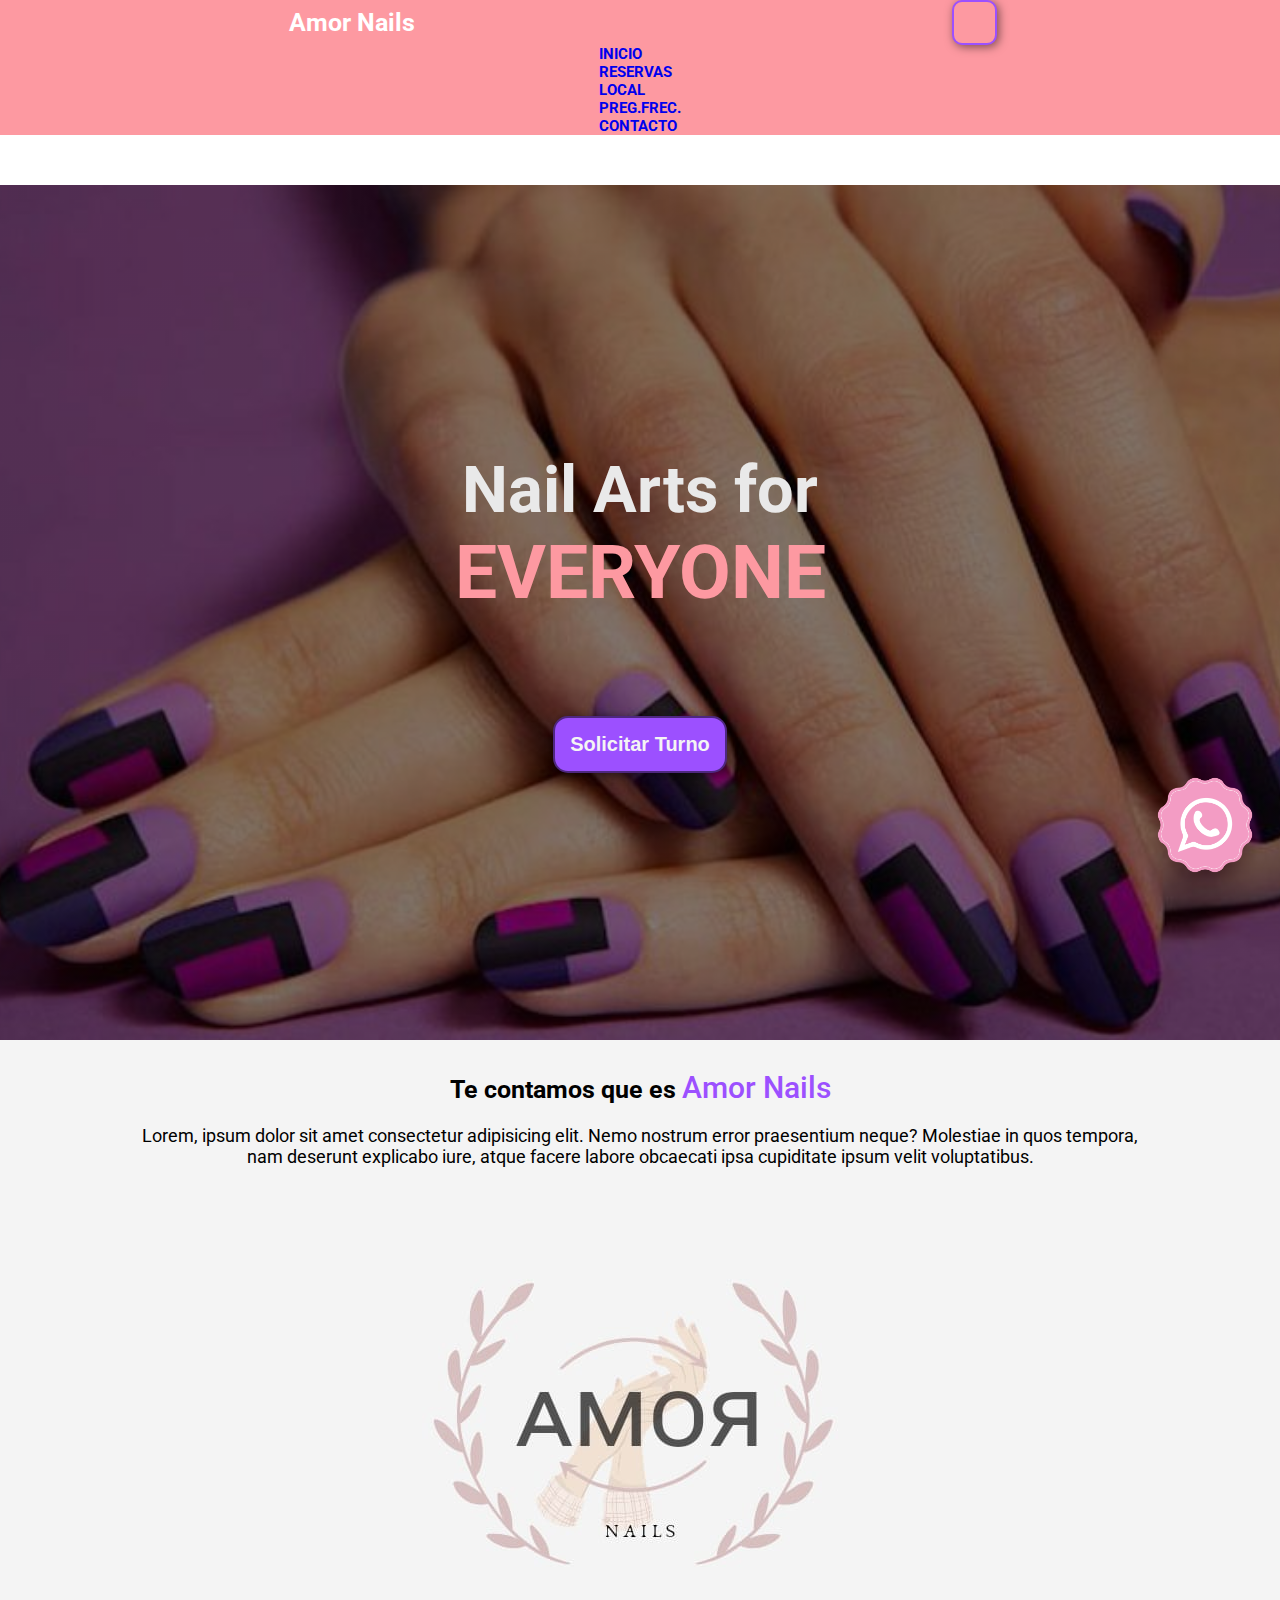
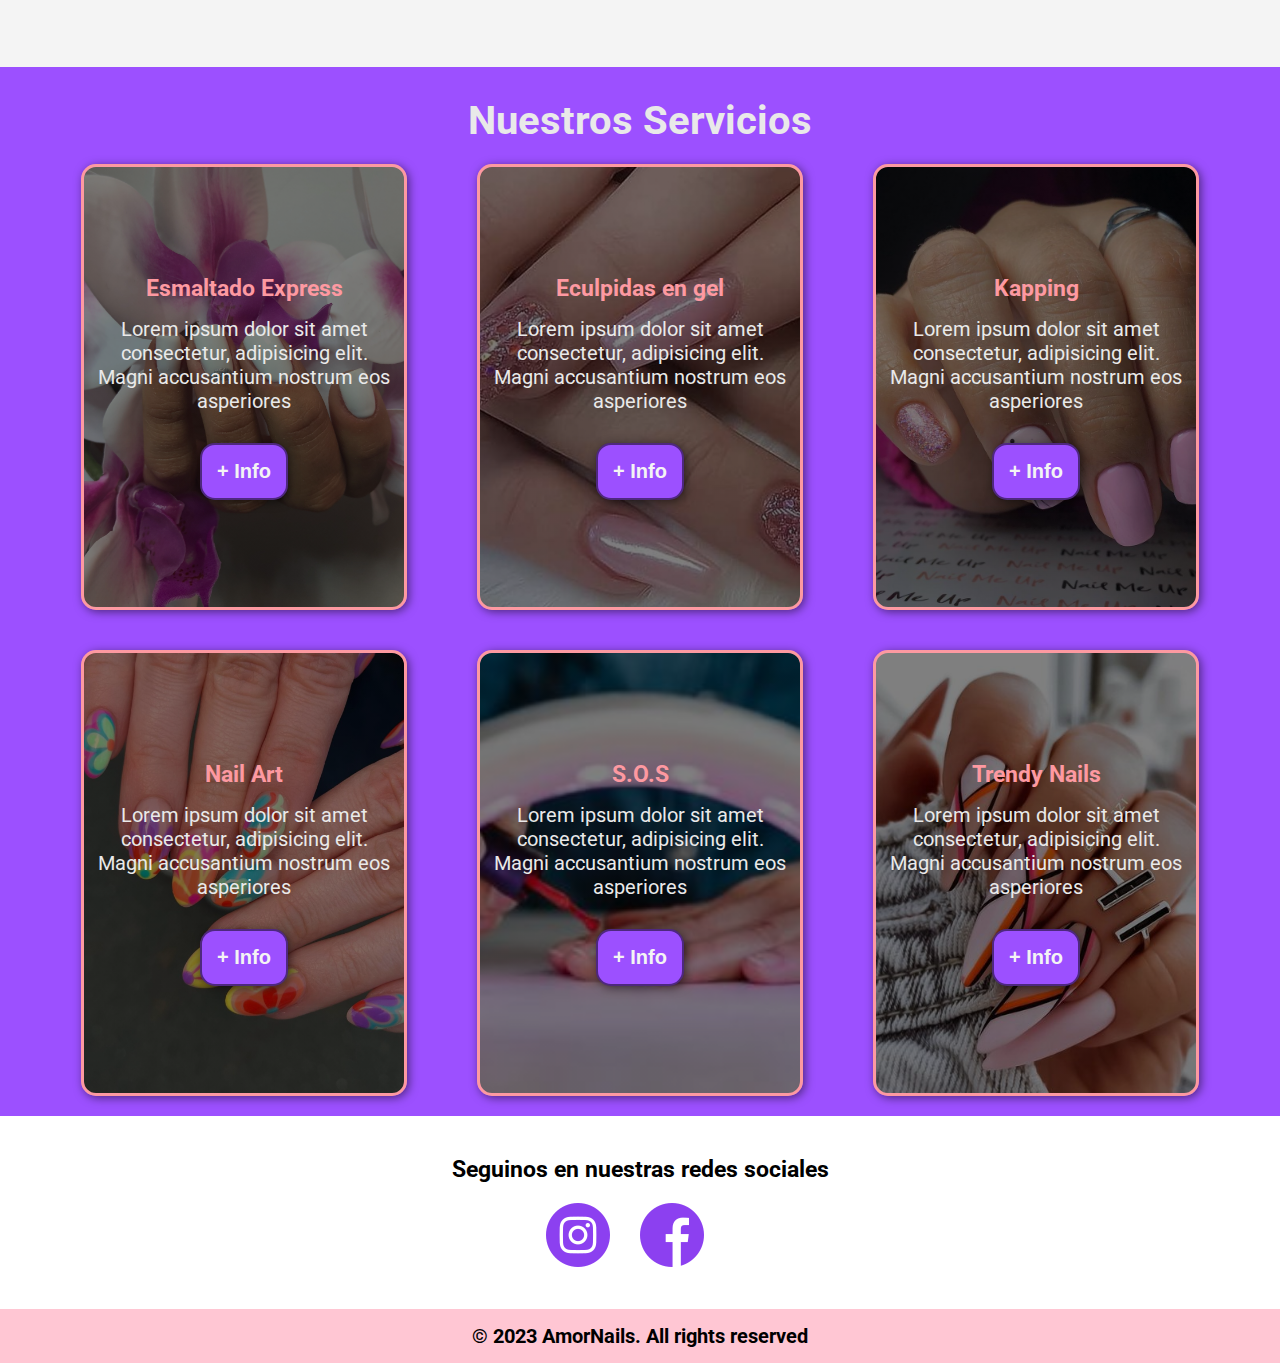
==== index.html @ c4934b18 "Se implemento Sass en el index.html, se creo la carpeta sass y partials" ====
<!DOCTYPE html>
<html lang="en">
  <head>
    <meta charset="UTF-8" />
    <meta name="viewport" content="width=device-width, initial-scale=1.0" />
    <title>AmorNails | Nail Arts</title>
    <link rel="preconnect" href="https://fonts.googleapis.com" />
    <link rel="preconnect" href="https://fonts.gstatic.com" crossorigin />

    <link
      rel="stylesheet"
      href="https://cdn.jsdelivr.net/npm/bootstrap@4.2.1/dist/css/bootstrap.min.css"
      integrity="sha384-GJzZqFGwb1QTTN6wy59ffF1BuGJpLSa9DkKMp0DgiMDm4iYMj70gZWKYbI706tWS"
      crossorigin="anonymous"
    />

    <link
      href="https://fonts.googleapis.com/css2?family=Caveat:wght@400;700&family=Noto+Sans+JP:wght@400;600&family=Roboto:wght@400;700&display=swap"
      rel="stylesheet"
    />
    <link
      href="https://cdn.jsdelivr.net/npm/bootstrap@5.3.1/dist/css/bootstrap.min.css"
      rel="stylesheet"
      integrity="sha384-4bw+/aepP/YC94hEpVNVgiZdgIC5+VKNBQNGCHeKRQN+PtmoHDEXuppvnDJzQIu9"
      crossorigin="anonymous"
    />
    <link rel="stylesheet" href="./css/styles.css" />
  </head>
  <body>
    <div class="grilla">
      <header>
        <nav class="navbar fixed-top navbar-expand-sm bgcolor">
          <div class="container-fluid">
            <a class="navbar-brand amorNails" href="./index.html"
              >Amor Nails</a
            >
            <div>
              <button
                class="navbar-toggler"
                type="button"
                data-bs-toggle="collapse"
                data-bs-target="#navbarNav"
                aria-controls="navbarNav"
                aria-expanded="false"
                aria-label="Toggle navigation"
              >
                <span class="navbar-toggler-icon"></span>
              </button>
            </div>
          </div>
          <div class="collapse navbar-collapse" id="navbarNav">
            <ul class="navbar-nav">
              <li class="nav-item">
                <a class="nav-link" aria-current="page" href="./index.html"
                  >Inicio</a
                >
              </li>
              <li class="nav-item">
                <a class="nav-link" href="./pages/reservas.html">Reservas</a>
              </li>
              <li class="nav-item">
                <a class="nav-link" href="./pages/local.html">Local</a>
              </li>

              <li class="nav-item preg-nav">
                <a class="nav-link" href="./pages/preg-frec.html">Preg.Frec.</a>
              </li>
              <li class="nav-item">
                <a class="nav-link" href="./pages/contacto.html">Contacto</a>
              </li>
            </ul>
          </div>
        </nav>
      </header>

      <main>
        <div>
          <a href="https://web.whatsapp.com/" target="_blank">
            <img
              src="./img/logo-whatsapp.png"
              alt="logo de whatsapp"
              class="logo-whats img-fluid"
            />
          </a>
        </div>

        <section class="eslogan">
          <div>
            <h2>Nail Arts for</h2>
            <h2 class="every">Everyone</h2>

            <div class="dp-none">
              <p>
                Somos <span class="amorNails">AmorNails </span> y nuestro
                principal objetivo
              </p>
              <p>es es hacer que tus manos se vean geniales</p>
            </div>
            <a href="./pages/reservas.html">
              <button class="boton">Solicitar Turno</button>
            </a>
          </div>

          <img
            src="./img/esmalte.png"
            class="dp-none img-fluid"
            alt="imagen de esmaltes"
            class="esmalte"
          />
        </section>

        <section class="queEsAmorNails">
          <div>
            <h3>
              Te contamos que es <span class="amorNails">Amor Nails</span>
            </h3>
            <p>
              Lorem, ipsum dolor sit amet consectetur adipisicing elit. Nemo
              nostrum error praesentium neque? Molestiae in quos tempora, nam
              deserunt explicabo iure, atque facere labore obcaecati ipsa
              cupiditate ipsum velit voluptatibus.
            </p>
          </div>

          <div >
            <img src="./img/amor-nails.jfif" alt="logo de AmorNails" />
          </div>
        </section>

        <section class="nuestrosServicios">
          <div class="container-sm">
            <h2>Nuestros Servicios</h2>
            <div class="carta-container">
              <div class="carta carta1">
                <h3>Esmaltado Express</h3>
                <p>
                  Lorem ipsum dolor sit amet consectetur, adipisicing elit.
                  Magni accusantium nostrum eos asperiores
                </p>
                <button>+ Info</button>
              </div>
              <div class="carta carta2">
                <h3>Eculpidas en gel</h3>
                <p>
                  Lorem ipsum dolor sit amet consectetur, adipisicing elit.
                  Magni accusantium nostrum eos asperiores
                </p>
                <button>+ Info</button>
              </div>
              <div class="carta carta3">
                <h3>Kapping</h3>
                <p>
                  Lorem ipsum dolor sit amet consectetur, adipisicing elit.
                  Magni accusantium nostrum eos asperiores
                </p>
                <button>+ Info</button>
              </div>
              <div class="carta carta4">
                <h3>Nail Art</h3>
                <p>
                  Lorem ipsum dolor sit amet consectetur, adipisicing elit.
                  Magni accusantium nostrum eos asperiores
                </p>
                <button>+ Info</button>
              </div>
              <div class="carta carta5">
                <h3>S.O.S</h3>
                <p>
                  Lorem ipsum dolor sit amet consectetur, adipisicing elit.
                  Magni accusantium nostrum eos asperiores
                </p>
                <button>+ Info</button>
              </div>
              <div class="carta carta6">
                <h3>Trendy Nails</h3>
                <p>
                  Lorem ipsum dolor sit amet consectetur, adipisicing elit.
                  Magni accusantium nostrum eos asperiores
                </p>
                <button>+ Info</button>
              </div>
            </div>
          </div>
        </section>
      </main>

      <footer>
        <section class="redes-sociales">
          <div>
            <h3>Seguinos en nuestras redes sociales</h3>
            <div>
              <a
                href="https://www.instagram.com/amor.nails.roma/"
                target="_blank"
              >
                <img src="./img/instagram-icon.png" alt="Logo Instagram" />
              </a>

              <a
                href="https://www.instagram.com/amor.nails.roma/"
                target="_blank"
              >
                <img src="./img/facebook-icon.png" alt="Logo Facebook" />
              </a>
            </div>
          </div>
        </section>

        <section class="derechos">
          <p>&copy; 2023 AmorNails. All rights reserved</p>
        </section>
      </footer>
    </div>

    <script
      src="https://cdn.jsdelivr.net/npm/bootstrap@5.3.1/dist/js/bootstrap.bundle.min.js"
      integrity="sha384-HwwvtgBNo3bZJJLYd8oVXjrBZt8cqVSpeBNS5n7C8IVInixGAoxmnlMuBnhbgrkm"
      crossorigin="anonymous"
    ></script>

    <script
      src="https://code.jquery.com/jquery-3.3.1.slim.min.js"
      integrity="sha384-q8i/X+965DzO0rT7abK41JStQIAqVgRVzpbzo5smXKp4YfRvH+8abtTE1Pi6jizo"
      crossorigin="anonymous"
    ></script>
    <script
      src="https://cdn.jsdelivr.net/npm/popper.js@1.14.6/dist/umd/popper.min.js"
      integrity="sha384-wHAiFfRlMFy6i5SRaxvfOCifBUQy1xHdJ/yoi7FRNXMRBu5WHdZYu1hA6ZOblgut"
      crossorigin="anonymous"
    ></script>
    <script
      src="https://cdn.jsdelivr.net/npm/bootstrap@4.2.1/dist/js/bootstrap.min.js"
      integrity="sha384-B0UglyR+jN6CkvvICOB2joaf5I4l3gm9GU6Hc1og6Ls7i6U/mkkaduKaBhlAXv9k"
      crossorigin="anonymous"
    ></script>

    <script>
      $(window).scroll(function () {
        $("nav").toggleClass("scrolled", $(this).scrollTop() > 50);
      });
    </script>
  </body>
</html>
---- css/styles.css ----
* {
  margin: 0px;
  padding: 0px;
}

html {
  font-size: 62.5%;
  font-family: "Roboto", sans-serif;
}

.grilla {
  display: grid;
  grid-template-columns: auto;
  grid-template-rows: auto;
}

h3 {
  font-size: 2.3rem;
}

a {
  text-decoration: none;
}

p {
  font-size: 2rem;
}

li {
  list-style: none;
}

button {
  padding: 1.5rem 1.5rem;
  font-size: 2rem;
  background-color: #9c50ff;
  color: #f4f4f4;
  font-weight: bold;
  border-radius: 15px;
  margin-top: 3rem;
  border: 2.5px solid rgba(0, 0, 0, 0.5);
  box-shadow: 2px 2px 10px rgba(0, 0, 0, 0.5);
}

button:hover {
  background-color: #bc8bfd;
}

.amorNails {
  font-size: 3rem;
  color: #9c50ff;
  font-weight: 500;
}

header nav {
  background-color: rgb(253, 153, 161);
}
header nav div {
  display: flex;
  flex-direction: row;
  justify-content: space-around;
  align-items: center;
}
header nav div .amorNails {
  margin-left: 20px;
  color: white;
  font-weight: bold;
  font-size: 2.5rem;
}
header nav div div .navbar-toggler {
  height: 45px;
  width: 45px;
  background-color: rgb(253, 153, 161);
  border: 2px solid #9c50ff;
  border-radius: 10px;
  margin: 0 15px 0 auto;
}
header nav div ul .nav-link {
  text-align: center;
  font-size: 1.5rem;
  text-transform: uppercase;
  font-weight: bold;
}

main div a img {
  position: fixed;
  z-index: 10;
  height: 130px;
  width: 130px;
  bottom: 10px;
  right: 10px;
}
main .eslogan {
  background-image: linear-gradient(0deg, rgba(0, 0, 0, 0.5), rgba(0, 0, 0, 0.5)), url(../../img/main.jpg);
  background-repeat: no-repeat;
  background-size: cover;
  background-position: center center;
  margin-top: 50px;
  height: 95vh;
  display: flex;
  flex-direction: column;
  justify-content: center;
  align-items: center;
}
main .eslogan div {
  display: flex;
  flex-direction: column;
  justify-content: center;
  align-items: center;
}
main .eslogan div h2 {
  font-size: 6.5rem;
  color: #e9e9e9;
}
main .eslogan div .every {
  font-size: 7.5rem;
  color: rgb(253, 153, 161);
  text-transform: uppercase;
}
main .eslogan div .boton {
  margin-top: 100px;
}
main .eslogan .dp-none {
  display: none;
}
main .queEsAmorNails {
  padding-top: 30px;
  background-color: #f4f4f4;
  display: flex;
  flex-direction: column;
  justify-content: center;
  align-items: center;
}
main .queEsAmorNails div {
  display: flex;
  flex-direction: column;
  justify-content: center;
  align-items: center;
}
main .queEsAmorNails div h3 {
  font-size: 2.5rem;
  margin-bottom: 20px;
  text-align: center;
}
main .queEsAmorNails div p {
  font-size: 1.8rem;
  width: 80%;
  text-align: center;
}
main .queEsAmorNails div img {
  width: 100%;
  height: 100%;
}
main .nuestrosServicios {
  background-color: #9c50ff;
}
main .nuestrosServicios div h2 {
  font-size: 4rem;
  padding-top: 30px;
  color: #e9e9e9;
  text-align: center;
}
main .nuestrosServicios div .carta-container {
  display: flex;
  justify-content: center;
  flex-wrap: wrap;
}
main .nuestrosServicios div .carta-container .carta {
  height: 400px;
  width: 300px;
  border: 3px solid rgb(253, 153, 161);
  border-radius: 15px;
  box-shadow: 2px 2px 10px rgba(0, 0, 0, 0.5);
  margin: 20px 35px;
  padding: 20px 10px;
  color: #e9e9e9;
  display: flex;
  flex-direction: column;
  justify-content: center;
  align-items: center;
}
main .nuestrosServicios div .carta-container .carta p {
  margin-top: 15px;
  text-align: center;
}
main .nuestrosServicios div .carta-container .carta h3 {
  color: rgb(253, 153, 161);
  font-weight: bold;
}
main .nuestrosServicios div .carta-container .carta1 {
  background-image: linear-gradient(0deg, rgba(0, 0, 0, 0.5), rgba(0, 0, 0, 0.5)), url(../../img/esmaltado-express.jpg);
  background-repeat: no-repeat;
  background-size: cover;
  background-position: center center;
}
main .nuestrosServicios div .carta-container .carta2 {
  background-image: linear-gradient(0deg, rgba(0, 0, 0, 0.5), rgba(0, 0, 0, 0.5)), url(../../img/esculpidas-gel.jpg);
  background-repeat: no-repeat;
  background-size: cover;
  background-position: center center;
}
main .nuestrosServicios div .carta-container .carta3 {
  background-image: linear-gradient(0deg, rgba(0, 0, 0, 0.5), rgba(0, 0, 0, 0.5)), url(../../img/kapping.jpg);
  background-repeat: no-repeat;
  background-size: cover;
  background-position: center center;
}
main .nuestrosServicios div .carta-container .carta4 {
  background-image: linear-gradient(0deg, rgba(0, 0, 0, 0.5), rgba(0, 0, 0, 0.5)), url(../../img/nail-art.jpg);
  background-repeat: no-repeat;
  background-size: cover;
  background-position: center center;
}
main .nuestrosServicios div .carta-container .carta5 {
  background-image: linear-gradient(0deg, rgba(0, 0, 0, 0.5), rgba(0, 0, 0, 0.5)), url(../../img/sos.jpg);
  background-repeat: no-repeat;
  background-size: cover;
  background-position: center center;
}
main .nuestrosServicios div .carta-container .carta6 {
  background-image: linear-gradient(0deg, rgba(0, 0, 0, 0.5), rgba(0, 0, 0, 0.5)), url(../../img/trendy.jpg);
  background-repeat: no-repeat;
  background-size: cover;
  background-position: center center;
}

footer .redes-sociales {
  padding: 40px 0px;
}
footer .redes-sociales div h3 {
  text-align: center;
}
footer .redes-sociales div div {
  display: flex;
  flex-direction: row;
  justify-content: center;
  align-items: center;
}
footer .redes-sociales div div img {
  margin-top: 20px;
  margin-right: 30px;
}
footer .derechos {
  background-color: #ffc6d3;
  padding: 15px 0px;
  text-align: center;
  font-size: 1.5rem;
  font-weight: bold;
}

/*# sourceMappingURL=styles.css.map */
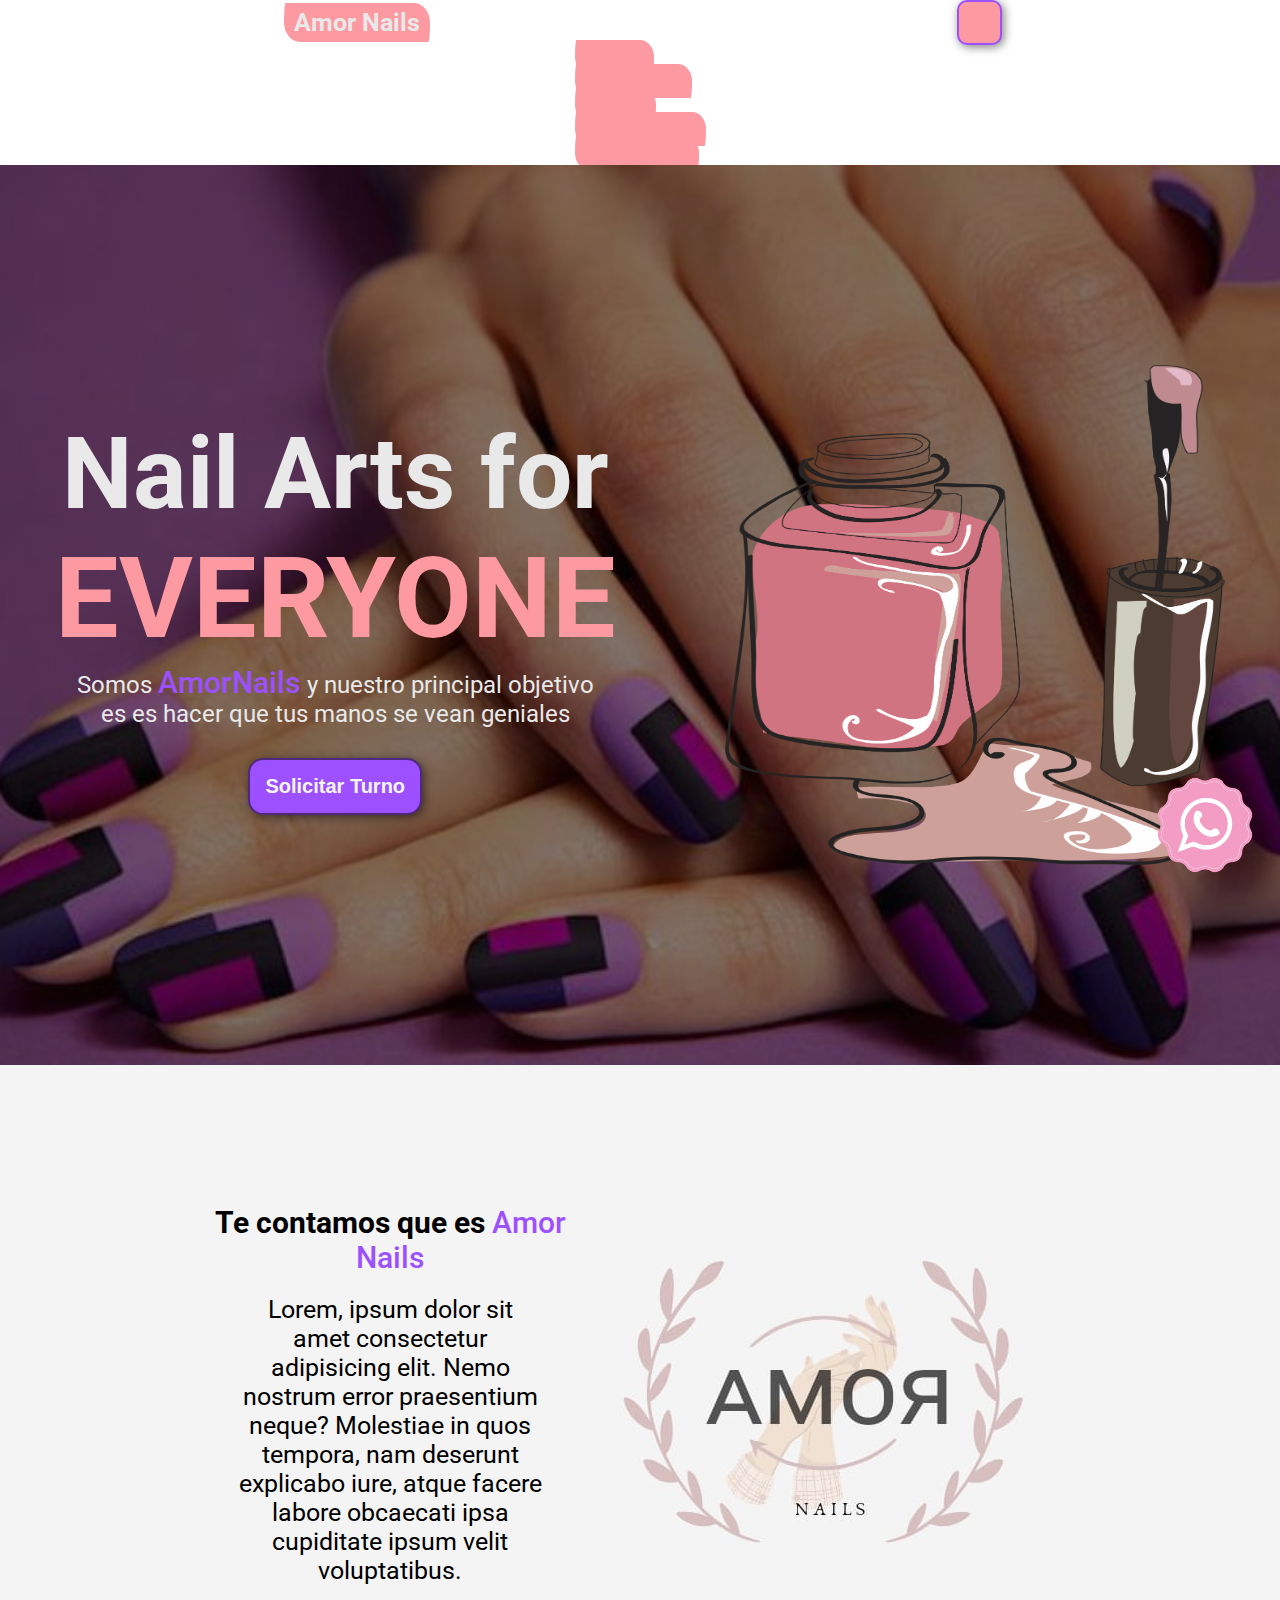
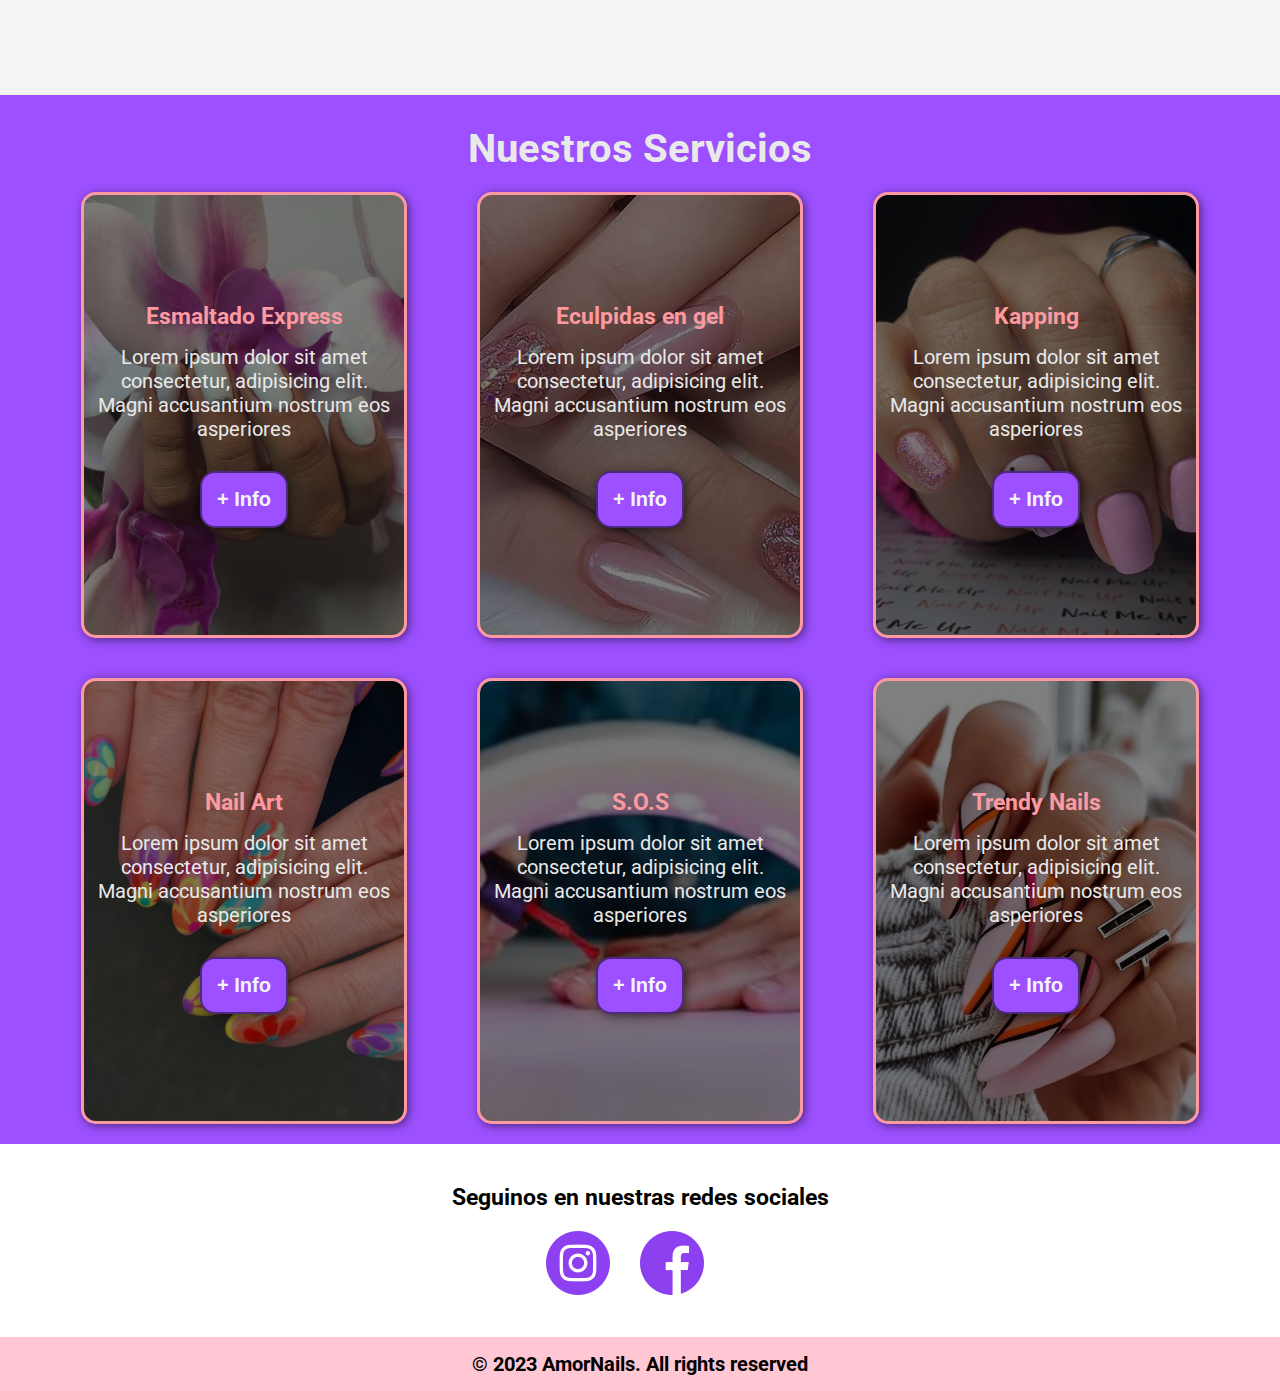
==== commit 79735756: "Se hizo la pagina preguntas frecuentes implementando Sass" ====
--- a/index.html
+++ b/index.html
@@ -110,7 +110,7 @@
         </section>
 
         <section class="queEsAmorNails">
-          <div>
+          <div class="texto">
             <h3>
               Te contamos que es <span class="amorNails">Amor Nails</span>
             </h3>
--- a/css/styles.css
+++ b/css/styles.css
@@ -63,7 +63,7 @@
 }
 header nav div .amorNails {
   margin-left: 20px;
-  color: white;
+  color: #e9e9e9;
   font-weight: bold;
   font-size: 2.5rem;
 }
@@ -248,4 +248,202 @@
   font-weight: bold;
 }
 
+@media (min-width: 1200px) {
+  header .bgcolor.scrolled {
+    background-color: #e9e9e9;
+  }
+  header nav {
+    background-color: transparent;
+  }
+  header nav div a {
+    background-color: rgb(253, 153, 161);
+    border-radius: 10px 100px/120px;
+    padding: 5px 10px;
+  }
+  header nav div .navbar-nav a {
+    color: rgb(253, 153, 161);
+    font-size: 2rem;
+    margin: 0 20px;
+    text-transform: uppercase;
+  }
+  main .eslogan {
+    display: flex;
+    flex-direction: row;
+    justify-content: space-around;
+    align-items: center;
+    margin: 0;
+    height: 100vh;
+  }
+  main .eslogan .dp-none {
+    display: block;
+  }
+  main .eslogan div {
+    display: flex;
+    flex-direction: column;
+    justify-content: center;
+    align-items: center;
+  }
+  main .eslogan div .dp-none p {
+    font-size: 2.4rem;
+    color: #e9e9e9;
+    width: 551px;
+    text-align: center;
+  }
+  main .eslogan div h2 {
+    font-size: 10rem;
+  }
+  main .eslogan div .every {
+    font-size: 11.3rem;
+  }
+  main .eslogan div a .boton {
+    margin-top: 30px;
+  }
+  main .eslogan img {
+    height: 500px;
+    width: 500px;
+  }
+  main .queEsAmorNails {
+    display: flex;
+    flex-direction: row;
+    justify-content: space-around;
+    align-items: center;
+  }
+  main .queEsAmorNails .texto {
+    margin-left: 200px;
+    height: 600px;
+  }
+  main .queEsAmorNails .texto h3 {
+    font-size: 3rem;
+  }
+  main .queEsAmorNails .texto p {
+    font-size: 2.5rem;
+  }
+  main .queEsAmorNails div img {
+    margin-right: 200px;
+    height: 500px;
+    width: 500px;
+  }
+}
+@media (min-width: 576px) and (max-width: 1199px) {
+  main .eslogan {
+    display: flex;
+    flex-direction: row;
+    justify-content: space-around;
+    align-items: center;
+  }
+  main .eslogan .dp-none {
+    display: block;
+  }
+  main .eslogan div {
+    display: flex;
+    flex-direction: column;
+    justify-content: center;
+    align-items: center;
+  }
+  main .eslogan div h2 {
+    font-size: 7rem;
+  }
+  main .eslogan div .every {
+    font-size: 8.2rem;
+  }
+  main .eslogan div p {
+    font-size: 3rem;
+    color: #e9e9e9;
+    width: 400px;
+    text-align: center;
+  }
+  main .eslogan img {
+    height: 220px;
+    width: 220px;
+  }
+}
+.preg-frec {
+  display: flex;
+  flex-direction: column;
+  justify-content: center;
+  align-items: center;
+}
+.preg-frec .dp-none {
+  display: none;
+}
+.preg-frec p {
+  text-align: center;
+  width: 80%;
+  padding: 20px 0px;
+}
+.preg-frec h2 {
+  text-align: center;
+  padding: 20px 0px;
+  font-size: 3rem;
+}
+.preg-frec .accordion-body {
+  font-size: 1.5rem;
+  border: 3px dashed rgb(253, 153, 161);
+  border-radius: 10px;
+  font-weight: 500;
+}
+.preg-frec .accordion-button {
+  font-size: 2rem;
+  background-color: #f788a2;
+  color: #e9e9e9;
+  border-radius: 10px;
+}
+.preg-frec .accordion-item {
+  border: none;
+}
+.preg-frec .accordion-button {
+  margin-bottom: 20px;
+}
+.preg-frec .button-mp {
+  background-color: #9c50ff;
+}
+.preg-frec .contenedor-titulo {
+  padding: 20px 0px;
+  width: 100%;
+}
+.preg-frec .contenedor-titulo h1 {
+  margin-top: 75px;
+  text-align: center;
+  font-size: 3rem;
+  font-weight: bold;
+  color: #e9e9e9;
+  background-color: #f788a2;
+  padding: 20px 0px;
+  border-radius: 10px 100px/120px;
+}
+.preg-frec .retiro-compras {
+  display: flex;
+  flex-direction: column;
+  justify-content: center;
+  align-items: center;
+}
+.preg-frec .politicas {
+  width: 100%;
+}
+
+@media (min-width: 1200px) {
+  .preg-frec .dp-none {
+    display: block;
+  }
+  .preg-frec .contenedor-titulo h1 {
+    color: #e9e9e9;
+    font-size: 4rem;
+    padding: 30px 0px;
+  }
+  .preg-frec .desktop {
+    display: grid;
+    grid-template-rows: auto;
+    grid-template-columns: 2fr 4fr;
+  }
+  .preg-frec .politicas {
+    display: grid;
+    grid-template-columns: 2fr 4fr;
+    grid-row: auto;
+    justify-items: center;
+  }
+  .preg-frec .politicas img {
+    height: 600px;
+  }
+}
+
 /*# sourceMappingURL=styles.css.map */
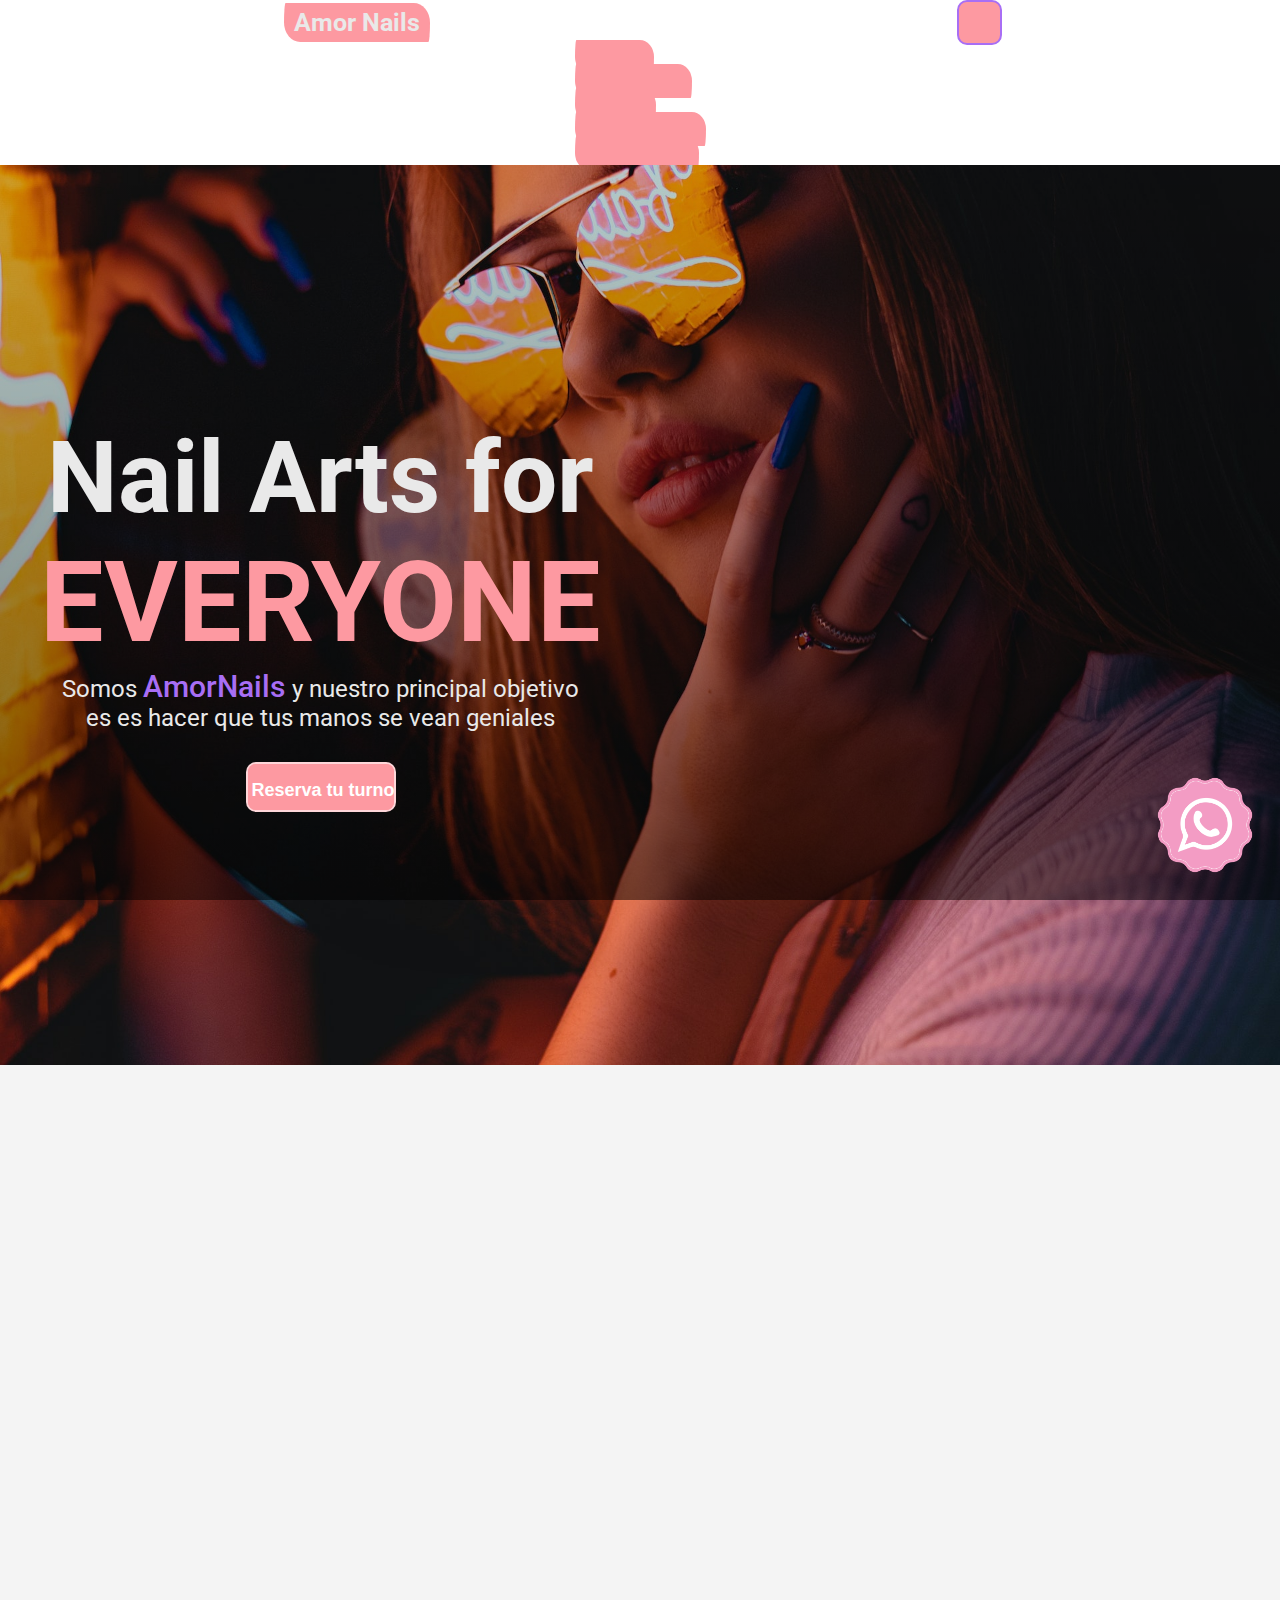
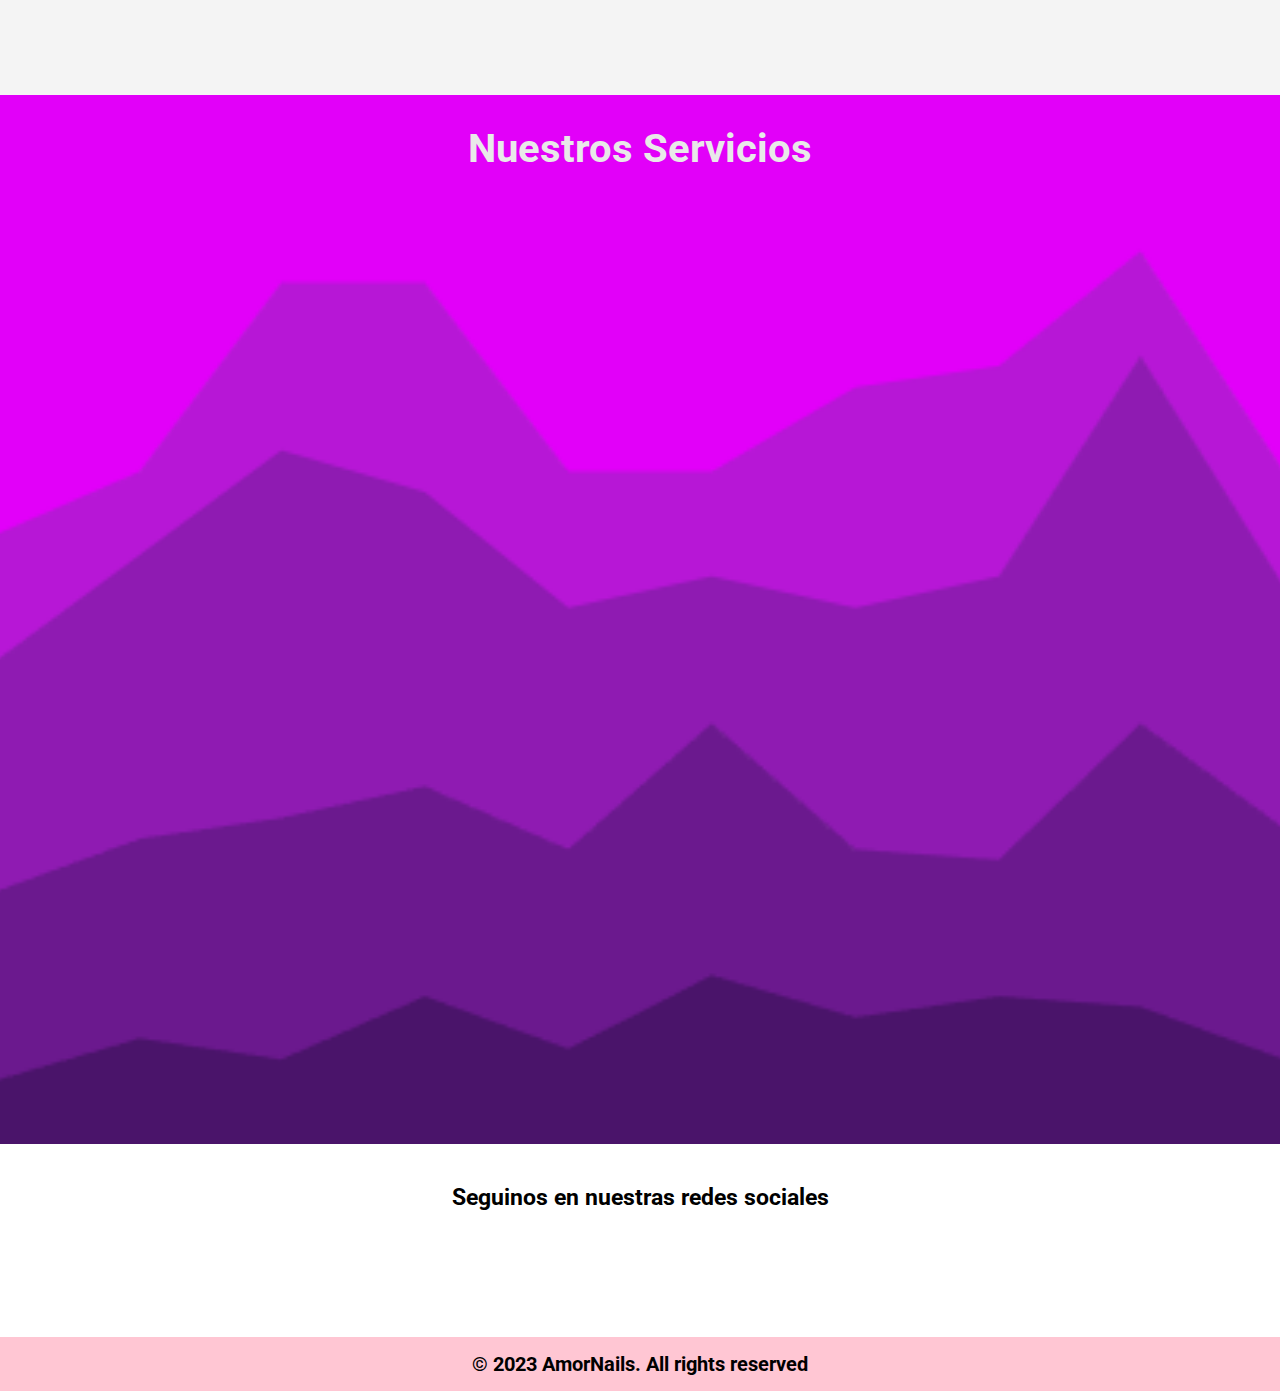
==== commit 0b067f9b: "Se agregaron animaciones y se cambio la imagen de eslogan, se reemplazo el lorem ipsum por descripci" ====
--- a/index.html
+++ b/index.html
@@ -7,6 +7,18 @@
     <link rel="preconnect" href="https://fonts.googleapis.com" />
     <link rel="preconnect" href="https://fonts.gstatic.com" crossorigin />
 
+    <!-- animacion texto -->
+    <link
+      rel="stylesheet"
+      href="https://cdnjs.cloudflare.com/ajax/libs/animate.css/4.1.1/animate.min.css"
+    />
+
+    <!-- animacion AOS -->
+
+    <link href="https://unpkg.com/aos@2.3.1/dist/aos.css" rel="stylesheet">
+
+    <!-- Nav de transparente a solido -->
+
     <link
       rel="stylesheet"
       href="https://cdn.jsdelivr.net/npm/bootstrap@4.2.1/dist/css/bootstrap.min.css"
@@ -14,26 +26,32 @@
       crossorigin="anonymous"
     />
 
+    <!-- fuentes de texto -->
+
     <link
       href="https://fonts.googleapis.com/css2?family=Caveat:wght@400;700&family=Noto+Sans+JP:wght@400;600&family=Roboto:wght@400;700&display=swap"
       rel="stylesheet"
     />
+
+    <!-- bootstrap -->
     <link
       href="https://cdn.jsdelivr.net/npm/bootstrap@5.3.1/dist/css/bootstrap.min.css"
       rel="stylesheet"
       integrity="sha384-4bw+/aepP/YC94hEpVNVgiZdgIC5+VKNBQNGCHeKRQN+PtmoHDEXuppvnDJzQIu9"
       crossorigin="anonymous"
     />
+
+    <!-- Enlace CSS -->
+
     <link rel="stylesheet" href="./css/styles.css" />
+
   </head>
   <body>
     <div class="grilla">
       <header>
         <nav class="navbar fixed-top navbar-expand-sm bgcolor">
           <div class="container-fluid">
-            <a class="navbar-brand amorNails" href="./index.html"
-              >Amor Nails</a
-            >
+            <a class="navbar-brand amorNails" href="./index.html">Amor Nails</a>
             <div>
               <button
                 class="navbar-toggler"
@@ -85,7 +103,8 @@
         </div>
 
         <section class="eslogan">
-          <div>
+
+          <div class="texto">
             <h2>Nail Arts for</h2>
             <h2 class="every">Everyone</h2>
 
@@ -97,33 +116,24 @@
               <p>es es hacer que tus manos se vean geniales</p>
             </div>
             <a href="./pages/reservas.html">
-              <button class="boton">Solicitar Turno</button>
+              <button class="button type1"></button>
             </a>
           </div>
 
-          <img
-            src="./img/esmalte.png"
-            class="dp-none img-fluid"
-            alt="imagen de esmaltes"
-            class="esmalte"
-          />
         </section>
 
         <section class="queEsAmorNails">
-          <div class="texto">
+          <div class="texto " data-aos="fade-up">
             <h3>
               Te contamos que es <span class="amorNails">Amor Nails</span>
             </h3>
             <p>
-              Lorem, ipsum dolor sit amet consectetur adipisicing elit. Nemo
-              nostrum error praesentium neque? Molestiae in quos tempora, nam
-              deserunt explicabo iure, atque facere labore obcaecati ipsa
-              cupiditate ipsum velit voluptatibus.
+              Amor Nails es un refugio de belleza donde la creatividad florece en cada uña. Nuestro equipo de artistas de uñas expertos se dedica a transformar tus uñas en verdaderas obras de arte, utilizando las últimas tendencias y productos de alta calidad. En un ambiente relajante y acogedor, te mimaremos y aseguraremos que tus uñas reflejen tu estilo único.
             </p>
           </div>
 
-          <div >
-            <img src="./img/amor-nails.jfif" alt="logo de AmorNails" />
+          <div>
+            <img src="./img/amor-nails.jfif" data-aos="fade-up" alt="logo de AmorNails" />
           </div>
         </section>
 
@@ -131,53 +141,47 @@
           <div class="container-sm">
             <h2>Nuestros Servicios</h2>
             <div class="carta-container">
-              <div class="carta carta1">
+              <div class="carta carta1" data-aos="fade-right">
                 <h3>Esmaltado Express</h3>
                 <p>
-                  Lorem ipsum dolor sit amet consectetur, adipisicing elit.
-                  Magni accusantium nostrum eos asperiores
-                </p>
-                <button>+ Info</button>
-              </div>
-              <div class="carta carta2">
-                <h3>Eculpidas en gel</h3>
-                <p>
-                  Lorem ipsum dolor sit amet consectetur, adipisicing elit.
-                  Magni accusantium nostrum eos asperiores
-                </p>
-                <button>+ Info</button>
-              </div>
-              <div class="carta carta3">
+                  Brilla en minutos. Nuestro Esmaltado Express ofrece color y estilo de manera rápida y duradera
+                </p>
+                <button class="button_card">+ Info</button>
+              </div>
+              <div class="carta carta2" data-aos="fade-left">
+                <h3>Esculpidas en gel</h3>
+                <p>
+                  Diseño de uñas de lujo con durabilidad. Nuestras Uñas Esculpidas te ofrecen belleza y resistencia
+                </p>
+                <button class="button_card">+ Info</button>
+              </div>
+              <div class="carta carta3" data-aos="fade-right">
                 <h3>Kapping</h3>
                 <p>
-                  Lorem ipsum dolor sit amet consectetur, adipisicing elit.
-                  Magni accusantium nostrum eos asperiores
-                </p>
-                <button>+ Info</button>
-              </div>
-              <div class="carta carta4">
+                  Protección superior. El servicio Kapping fortalece tus uñas naturales, asegurando su salud y belleza
+                </p>
+                <button class="button_card">+ Info</button>
+              </div>
+              <div class="carta carta4" data-aos="fade-left">
                 <h3>Nail Art</h3>
                 <p>
-                  Lorem ipsum dolor sit amet consectetur, adipisicing elit.
-                  Magni accusantium nostrum eos asperiores
-                </p>
-                <button>+ Info</button>
-              </div>
-              <div class="carta carta5">
+                  Creatividad sin límites. En Amor Nails, transformamos tus uñas en lienzos de arte, creando diseños únicos y espectaculares
+                </p>
+                <button class="button_card">+ Info</button>
+              </div>
+              <div class="carta carta5" data-aos="fade-right">
                 <h3>S.O.S</h3>
                 <p>
-                  Lorem ipsum dolor sit amet consectetur, adipisicing elit.
-                  Magni accusantium nostrum eos asperiores
-                </p>
-                <button>+ Info</button>
-              </div>
-              <div class="carta carta6">
+                  ¿Uñas en apuros? ¡Nuestro servicio S.O.S. para Uñas está aquí para salvar el día!
+                </p>
+                <button class="button_card">+ Info</button>
+              </div>
+              <div class="carta carta6" data-aos="fade-left">
                 <h3>Trendy Nails</h3>
                 <p>
-                  Lorem ipsum dolor sit amet consectetur, adipisicing elit.
-                  Magni accusantium nostrum eos asperiores
-                </p>
-                <button>+ Info</button>
+                  A la vanguardia de la moda. Nuestro servicio Trendy Nails te ofrece las últimas tendencias en uñas para lucir a la moda
+                </p>
+                <button class="button_card">+ Info</button>
               </div>
             </div>
           </div>
@@ -193,14 +197,14 @@
                 href="https://www.instagram.com/amor.nails.roma/"
                 target="_blank"
               >
-                <img src="./img/instagram-icon.png" alt="Logo Instagram" />
+                <img src="./img/instagram-icon.png" data-aos="flip-left" data-aos-duration="1500" alt="Logo Instagram" />
               </a>
 
               <a
                 href="https://www.instagram.com/amor.nails.roma/"
                 target="_blank"
               >
-                <img src="./img/facebook-icon.png" alt="Logo Facebook" />
+                <img src="./img/facebook-icon.png" data-aos="flip-left" alt="Logo Facebook" />
               </a>
             </div>
           </div>
@@ -211,6 +215,7 @@
         </section>
       </footer>
     </div>
+
 
     <script
       src="https://cdn.jsdelivr.net/npm/bootstrap@5.3.1/dist/js/bootstrap.bundle.min.js"
@@ -239,5 +244,13 @@
         $("nav").toggleClass("scrolled", $(this).scrollTop() > 50);
       });
     </script>
+
+    <!-- script AOS -->
+
+    <script src="https://unpkg.com/aos@2.3.1/dist/aos.js"></script>
+
+    <script>
+      AOS.init();
+    </script>
   </body>
 </html>
--- a/css/styles.css
+++ b/css/styles.css
@@ -30,26 +30,129 @@
   list-style: none;
 }
 
-button {
-  padding: 1.5rem 1.5rem;
-  font-size: 2rem;
-  background-color: #9c50ff;
-  color: #f4f4f4;
-  font-weight: bold;
-  border-radius: 15px;
+.button {
+  height: 50px;
+  width: 150px;
+  border: 2px solid rgba(255, 255, 255, 0.6);
+  border-radius: 10px;
+  cursor: pointer;
+  position: relative;
+  overflow: hidden;
+  transition: all 0.5s ease-in-out;
+  background-color: rgb(253, 153, 161);
   margin-top: 3rem;
-  border: 2.5px solid rgba(0, 0, 0, 0.5);
-  box-shadow: 2px 2px 10px rgba(0, 0, 0, 0.5);
-}
-
-button:hover {
-  background-color: #bc8bfd;
+}
+
+.button:hover {
+  box-shadow: 0.5px 0.5px 150px #252525;
+}
+
+.type1::after {
+  content: "AHORA MISMO";
+  height: 50px;
+  width: 150px;
+  background-color: #a86ef5;
+  color: #fff;
+  position: absolute;
+  top: 0%;
+  left: 0%;
+  transform: translateY(50px);
+  font-size: 1.5rem;
+  font-weight: 600;
+  display: flex;
+  align-items: center;
+  justify-content: center;
+  transition: all 0.5s ease-in-out;
+}
+
+.type1::before {
+  content: "Reserva tu turno";
+  height: 50px;
+  width: 150px;
+  background-color: rgb(253, 153, 161);
+  color: #fff;
+  position: absolute;
+  top: 0%;
+  left: 0%;
+  transform: translateY(0px) scale(1.2);
+  font-size: 1.5rem;
+  font-weight: 600;
+  display: flex;
+  align-items: center;
+  justify-content: center;
+  transition: all 0.5s ease-in-out;
+}
+
+.type1:hover::after {
+  transform: translateY(0) scale(1.2);
+}
+
+.type1:hover::before {
+  transform: translateY(-50px) scale(0) rotate(120deg);
+}
+
+.button_card {
+  --bg: #a86ef5;
+  --hover-bg: #ff90e8;
+  --hover-text: #fff;
+  color: #fff;
+  border: 1px solid var(--bg);
+  border-radius: 4px;
+  padding: 0.8em 2em;
+  background: var(--bg);
+  transition: 0.2s;
+  font-size: 1.3rem;
+  margin-top: 2rem;
+  font-weight: bold;
+}
+
+.button_card:hover {
+  color: var(--hover-text);
+  transform: translate(-0.25rem, -0.25rem);
+  background: var(--hover-bg);
+  box-shadow: 0.25rem 0.25rem var(--bg);
+}
+
+.button_card:active {
+  transform: translate(0);
+  box-shadow: none;
 }
 
 .amorNails {
   font-size: 3rem;
-  color: #9c50ff;
+  color: #a86ef5;
   font-weight: 500;
+}
+
+.form_reserva, .section-contacto .form_contacto {
+  margin-top: 30px;
+  margin-left: 20px;
+  margin-right: 20px;
+  background-color: rgb(253, 153, 161);
+  padding: 30px 20px;
+  border-radius: 25% 10%;
+}
+
+.form-label {
+  font-size: 1.5rem;
+  margin-left: 15px;
+  color: #e9e9e9;
+  font-weight: bold;
+}
+
+.form-control {
+  height: 35px;
+  border: 2px solid #a86ef5;
+}
+
+.btn {
+  background-color: #a86ef5;
+  height: 30px;
+  width: 70px;
+  font-size: 1.2rem;
+  font-weight: bold;
+  color: #e9e9e9;
+  margin-bottom: 10px;
 }
 
 header nav {
@@ -71,7 +174,7 @@
   height: 45px;
   width: 45px;
   background-color: rgb(253, 153, 161);
-  border: 2px solid #9c50ff;
+  border: 2px solid #a86ef5;
   border-radius: 10px;
   margin: 0 15px 0 auto;
 }
@@ -91,7 +194,7 @@
   right: 10px;
 }
 main .eslogan {
-  background-image: linear-gradient(0deg, rgba(0, 0, 0, 0.5), rgba(0, 0, 0, 0.5)), url(../../img/main.jpg);
+  background-image: linear-gradient(0deg, rgba(0, 0, 0, 0.5), rgba(0, 0, 0, 0.1)), url(../../img/main.jpg);
   background-repeat: no-repeat;
   background-size: cover;
   background-position: center center;
@@ -101,6 +204,7 @@
   flex-direction: column;
   justify-content: center;
   align-items: center;
+  background-attachment: fixed;
 }
 main .eslogan div {
   display: flex;
@@ -152,7 +256,10 @@
   height: 100%;
 }
 main .nuestrosServicios {
-  background-color: #9c50ff;
+  background-image: url(../../img/stacked-peaks-haikei-mobile.png);
+  background-repeat: no-repeat;
+  background-size: cover;
+  background-position: center center;
 }
 main .nuestrosServicios div h2 {
   font-size: 4rem;
@@ -268,34 +375,35 @@
   }
   main .eslogan {
     display: flex;
-    flex-direction: row;
-    justify-content: space-around;
-    align-items: center;
+    flex-direction: column;
+    justify-content: center;
+    align-items: flex-start;
     margin: 0;
     height: 100vh;
   }
   main .eslogan .dp-none {
     display: block;
   }
-  main .eslogan div {
+  main .eslogan .texto {
     display: flex;
     flex-direction: column;
     justify-content: center;
     align-items: center;
-  }
-  main .eslogan div .dp-none p {
+    margin-left: 40px;
+  }
+  main .eslogan .texto .dp-none p {
     font-size: 2.4rem;
     color: #e9e9e9;
     width: 551px;
     text-align: center;
   }
-  main .eslogan div h2 {
+  main .eslogan .texto h2 {
     font-size: 10rem;
   }
-  main .eslogan div .every {
+  main .eslogan .texto .every {
     font-size: 11.3rem;
   }
-  main .eslogan div a .boton {
+  main .eslogan .texto a .boton {
     margin-top: 30px;
   }
   main .eslogan img {
@@ -323,38 +431,8 @@
     height: 500px;
     width: 500px;
   }
-}
-@media (min-width: 576px) and (max-width: 1199px) {
-  main .eslogan {
-    display: flex;
-    flex-direction: row;
-    justify-content: space-around;
-    align-items: center;
-  }
-  main .eslogan .dp-none {
-    display: block;
-  }
-  main .eslogan div {
-    display: flex;
-    flex-direction: column;
-    justify-content: center;
-    align-items: center;
-  }
-  main .eslogan div h2 {
-    font-size: 7rem;
-  }
-  main .eslogan div .every {
-    font-size: 8.2rem;
-  }
-  main .eslogan div p {
-    font-size: 3rem;
-    color: #e9e9e9;
-    width: 400px;
-    text-align: center;
-  }
-  main .eslogan img {
-    height: 220px;
-    width: 220px;
+  main .nuestrosServicios {
+    background-image: url(../../img/stacked-peaks-haikei.png);
   }
 }
 .preg-frec {
@@ -395,7 +473,7 @@
   margin-bottom: 20px;
 }
 .preg-frec .button-mp {
-  background-color: #9c50ff;
+  background-color: #a86ef5;
 }
 .preg-frec .contenedor-titulo {
   padding: 20px 0px;
@@ -445,5 +523,197 @@
     height: 600px;
   }
 }
+.experiencia h1 {
+  margin-top: 80px;
+  padding-bottom: 20px;
+  text-align: center;
+  font-size: 2rem;
+  color: #a86ef5;
+  font-weight: bold;
+}
+.experiencia .imagen-texto {
+  display: flex;
+  flex-direction: column;
+  justify-content: center;
+  align-items: center;
+}
+.experiencia .imagen-texto p {
+  text-align: center;
+  margin-top: 20px;
+  margin-bottom: 40px;
+  width: 90%;
+  border-radius: 10px;
+  font-size: 1.8rem;
+  font-weight: bold;
+  border-radius: 10% 10%;
+  background-color: #c79ffc;
+  padding: 20px;
+  color: #e9e9e9;
+}
+.experiencia .imagen-texto .carousel {
+  width: 85%;
+  height: 40vh;
+}
+.experiencia .imagen-texto .carousel .d-block {
+  height: 40vh;
+  border-radius: 10px;
+}
+
+.section-ubicacion {
+  background-color: #ffc6d3;
+}
+.section-ubicacion .ubicacion {
+  display: flex;
+  flex-direction: column;
+  justify-content: center;
+  align-items: center;
+  width: 100%;
+}
+.section-ubicacion .ubicacion h2 {
+  margin-top: 20px;
+  padding-bottom: 20px;
+  text-align: center;
+  font-size: 2rem;
+  color: #a86ef5;
+  font-weight: bold;
+}
+.section-ubicacion .ubicacion iframe {
+  width: 90%;
+  margin-bottom: 20px;
+  border-radius: 10px;
+}
+
+@media (min-width: 1200px) {
+  .experiencia h1 {
+    text-align: center;
+    font-size: 2.5rem;
+    color: #9c50ff;
+    text-transform: uppercase;
+    margin-top: 120px;
+  }
+  .experiencia .imagen-texto {
+    display: flex;
+    flex-direction: row;
+    justify-content: space-evenly;
+    align-items: center;
+    padding-bottom: 130px;
+    padding-top: 50px;
+  }
+  .experiencia .imagen-texto p {
+    width: 30%;
+    margin-right: 200px;
+    font-size: 2.3rem;
+  }
+  .experiencia .imagen-texto .carousel {
+    width: 40%;
+    height: 100%;
+    margin-left: 200px;
+  }
+  .section-ubicacion {
+    border-radius: 10px;
+  }
+  .section-ubicacion .ubicacion iframe {
+    width: 45%;
+  }
+}
+.formulario .dp-none {
+  display: none;
+}
+.formulario h1 {
+  margin-top: 100px;
+  font-size: 2.5rem;
+  text-align: center;
+  font-weight: bold;
+  color: #a86ef5;
+}
+
+@media (min-width: 1200px) {
+  .formulario {
+    display: grid;
+    grid-template-areas: "titulo titulo" "formulario calendario";
+    grid-template-columns: 50% 50%;
+    grid-template-rows: auto auto;
+  }
+  .formulario .dp-none {
+    display: block;
+  }
+  .formulario h1 {
+    grid-area: titulo;
+    font-size: 4rem;
+  }
+  .formulario .form_reserva {
+    grid-area: formulario;
+    width: 450px;
+    justify-self: center;
+  }
+  .formulario img {
+    grid-area: calendario;
+    width: 500px;
+    height: 500px;
+  }
+}
+@media (min-width: 576px) and (max-width: 1199px) {
+  .formulario {
+    display: flex;
+    flex-direction: column;
+    justify-content: center;
+    align-items: center;
+  }
+  .formulario h1 {
+    font-size: 4rem;
+  }
+  .formulario .form_reserva {
+    width: 60%;
+  }
+  .formulario img {
+    grid-area: calendario;
+    width: 400px;
+    height: 400px;
+  }
+}
+.section-contacto {
+  display: flex;
+  flex-direction: column;
+  justify-content: center;
+  align-items: center;
+}
+.section-contacto h1 {
+  margin-top: 100px;
+  font-size: 3rem;
+  color: #a86ef5;
+  font-weight: bold;
+  text-align: center;
+}
+.section-contacto .form_contacto {
+  background-color: #a86ef5;
+  width: 90%;
+}
+.section-contacto img {
+  width: 300px;
+  height: 300px;
+}
+
+@media (min-width: 1200px) {
+  .section-contacto {
+    display: grid;
+    grid-template-areas: "titulo titulo" "form imagen";
+    grid-template-columns: auto auto;
+    grid-template-rows: auto auto;
+    justify-content: space-evenly;
+  }
+  .section-contacto h1 {
+    grid-area: titulo;
+    font-size: 4rem;
+  }
+  .section-contacto .form_contacto {
+    grid-area: form;
+    width: 500px;
+  }
+  .section-contacto img {
+    grid-area: imagen;
+    width: 450px;
+    height: 450px;
+  }
+}
 
 /*# sourceMappingURL=styles.css.map */
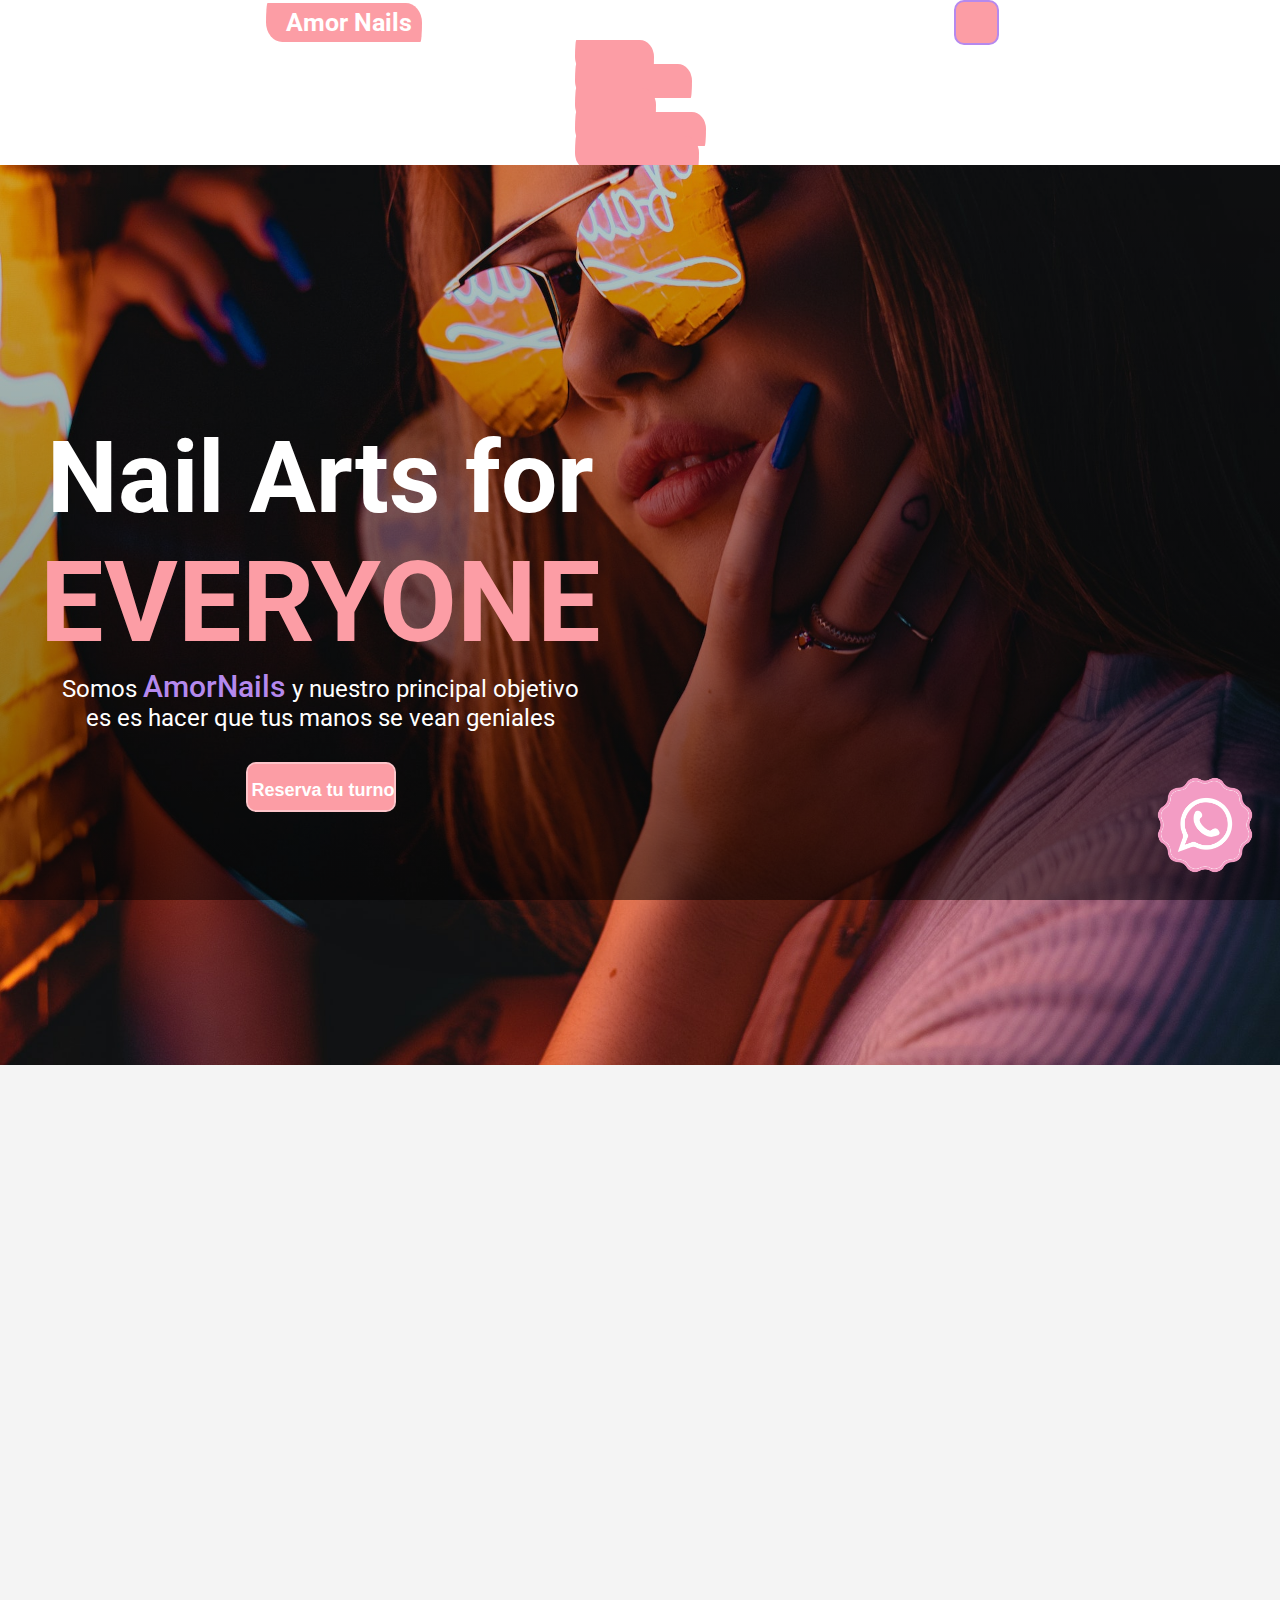
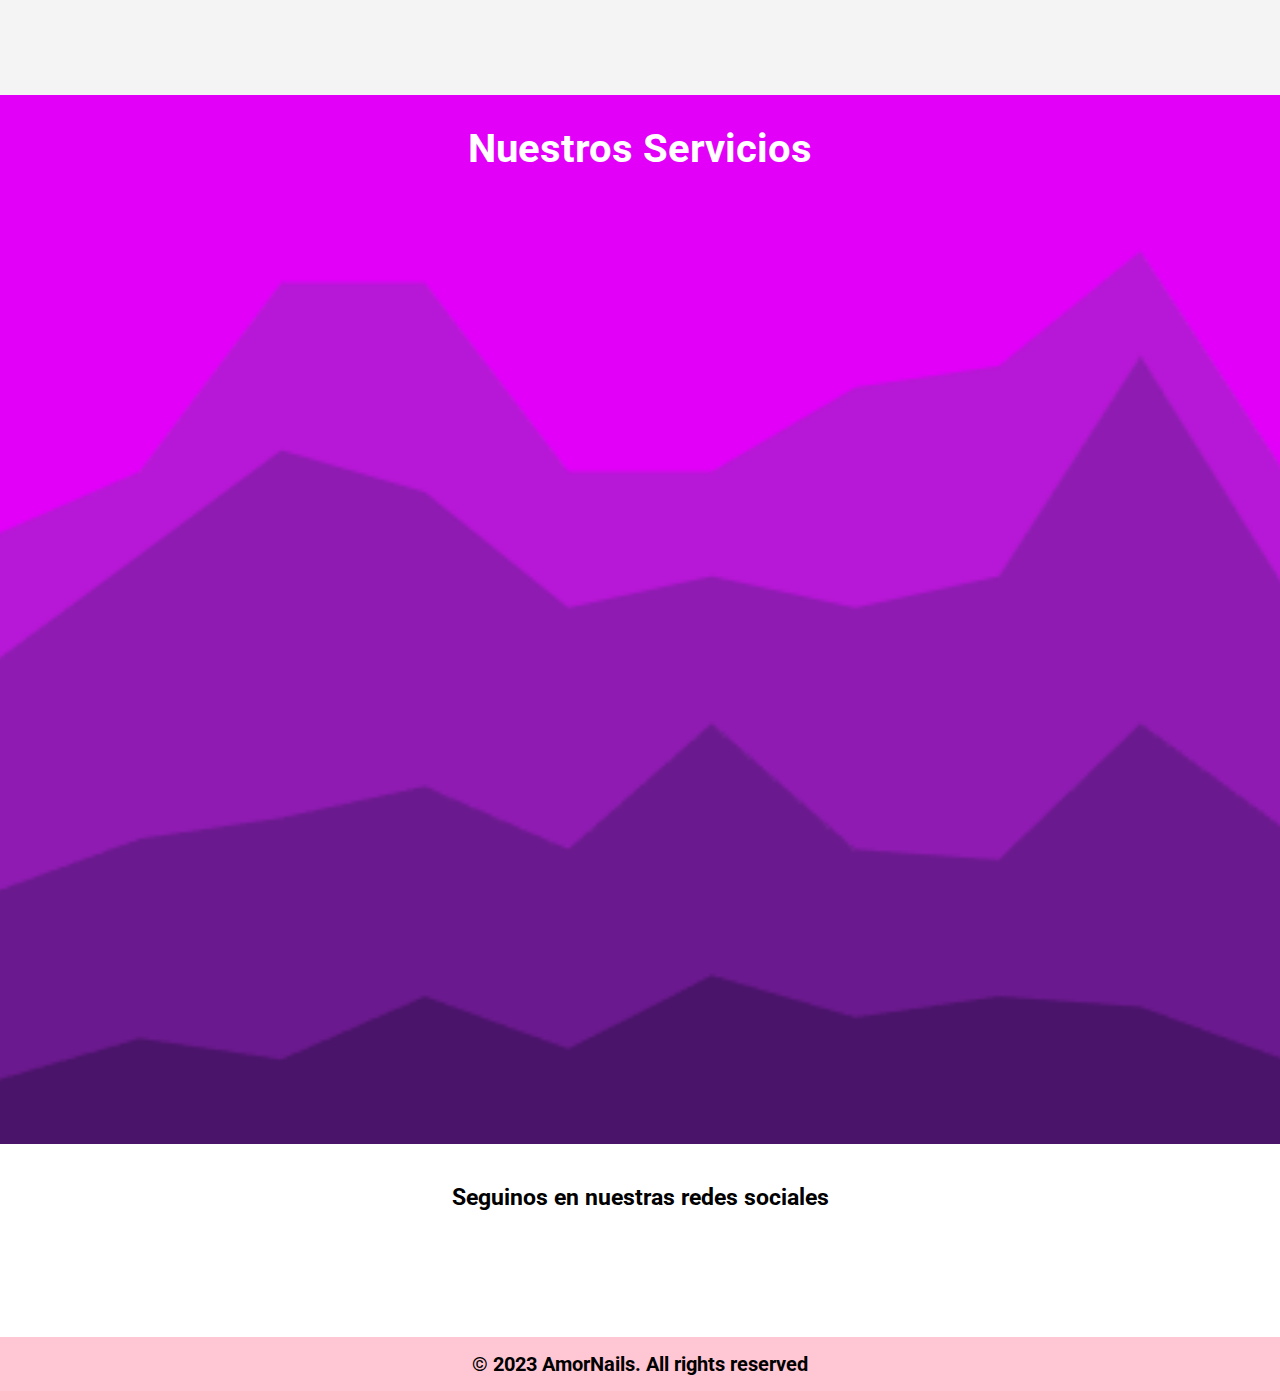
==== commit 017aef80: "Se añadio algunas animaciones y se realizo el posicionamiento SEO" ====
--- a/index.html
+++ b/index.html
@@ -3,6 +3,14 @@
   <head>
     <meta charset="UTF-8" />
     <meta name="viewport" content="width=device-width, initial-scale=1.0" />
+    <meta
+      name="description"
+      content="Descubre el arte de las uñas en nuestra página web de manicura y nail art. Encuentra inspiración y servicios de calidad para lucir unas uñas espectaculares. ¡Haz que tus manos hablen por ti! "
+    />
+    <meta
+      name="keywords"
+      content="MANICURA,ART,NAIL,KAPPING,ESCULPIDAS,ESMALTADO,UÑAS,TECNICAS,BRILLANTE,MODA"
+    />
     <title>AmorNails | Nail Arts</title>
     <link rel="preconnect" href="https://fonts.googleapis.com" />
     <link rel="preconnect" href="https://fonts.gstatic.com" crossorigin />
@@ -15,7 +23,7 @@
 
     <!-- animacion AOS -->
 
-    <link href="https://unpkg.com/aos@2.3.1/dist/aos.css" rel="stylesheet">
+    <link href="https://unpkg.com/aos@2.3.1/dist/aos.css" rel="stylesheet" />
 
     <!-- Nav de transparente a solido -->
 
@@ -44,14 +52,13 @@
     <!-- Enlace CSS -->
 
     <link rel="stylesheet" href="./css/styles.css" />
-
   </head>
   <body>
     <div class="grilla">
       <header>
         <nav class="navbar fixed-top navbar-expand-sm bgcolor">
           <div class="container-fluid">
-            <a class="navbar-brand amorNails" href="./index.html">Amor Nails</a>
+            <a class="navbar-brand" href="./index.html"><h1 class="logo">Amor Nails</h1></a>
             <div>
               <button
                 class="navbar-toggler"
@@ -96,14 +103,13 @@
           <a href="https://web.whatsapp.com/" target="_blank">
             <img
               src="./img/logo-whatsapp.png"
-              alt="logo de whatsapp"
+              alt="logo de whatsapp color rosa"
               class="logo-whats img-fluid"
             />
           </a>
         </div>
 
         <section class="eslogan">
-
           <div class="texto">
             <h2>Nail Arts for</h2>
             <h2 class="every">Everyone</h2>
@@ -119,21 +125,29 @@
               <button class="button type1"></button>
             </a>
           </div>
-
         </section>
 
         <section class="queEsAmorNails">
-          <div class="texto " data-aos="fade-up">
+          <div class="texto" data-aos="fade-up">
             <h3>
               Te contamos que es <span class="amorNails">Amor Nails</span>
             </h3>
             <p>
-              Amor Nails es un refugio de belleza donde la creatividad florece en cada uña. Nuestro equipo de artistas de uñas expertos se dedica a transformar tus uñas en verdaderas obras de arte, utilizando las últimas tendencias y productos de alta calidad. En un ambiente relajante y acogedor, te mimaremos y aseguraremos que tus uñas reflejen tu estilo único.
+              Amor Nails es un refugio de belleza donde la creatividad florece
+              en cada uña. Nuestro equipo de artistas de uñas expertos se dedica
+              a transformar tus uñas en verdaderas obras de arte, utilizando las
+              últimas tendencias y productos de alta calidad. En un ambiente
+              relajante y acogedor, te mimaremos y aseguraremos que tus uñas
+              reflejen tu estilo único.
             </p>
           </div>
 
           <div>
-            <img src="./img/amor-nails.jfif" data-aos="fade-up" alt="logo de AmorNails" />
+            <img
+              src="./img/amor-nails.jfif"
+              data-aos="fade-left"
+              alt="logo de la marca AmorNails con laureles alrededor"
+            />
           </div>
         </section>
 
@@ -144,44 +158,62 @@
               <div class="carta carta1" data-aos="fade-right">
                 <h3>Esmaltado Express</h3>
                 <p>
-                  Brilla en minutos. Nuestro Esmaltado Express ofrece color y estilo de manera rápida y duradera
-                </p>
-                <button class="button_card">+ Info</button>
+                  Brilla en minutos. Nuestro Esmaltado Express ofrece color y
+                  estilo de manera rápida y duradera
+                </p>
+                <a href="https://web.whatsapp.com/" target="_blank">
+                  <button class="button_card">+ Info</button>
+                </a>
               </div>
               <div class="carta carta2" data-aos="fade-left">
                 <h3>Esculpidas en gel</h3>
                 <p>
-                  Diseño de uñas de lujo con durabilidad. Nuestras Uñas Esculpidas te ofrecen belleza y resistencia
-                </p>
-                <button class="button_card">+ Info</button>
+                  Diseño de uñas de lujo con durabilidad. Nuestras Uñas
+                  Esculpidas te ofrecen belleza y resistencia
+                </p>
+                <a href="https://web.whatsapp.com/" target="_blank">
+                  <button class="button_card">+ Info</button>
+                </a>
               </div>
               <div class="carta carta3" data-aos="fade-right">
                 <h3>Kapping</h3>
                 <p>
-                  Protección superior. El servicio Kapping fortalece tus uñas naturales, asegurando su salud y belleza
-                </p>
-                <button class="button_card">+ Info</button>
+                  Protección superior. El servicio Kapping fortalece tus uñas
+                  naturales, asegurando su salud y belleza
+                </p>
+                <a href="https://web.whatsapp.com/" target="_blank">
+                  <button class="button_card">+ Info</button>
+                </a>
               </div>
               <div class="carta carta4" data-aos="fade-left">
                 <h3>Nail Art</h3>
                 <p>
-                  Creatividad sin límites. En Amor Nails, transformamos tus uñas en lienzos de arte, creando diseños únicos y espectaculares
-                </p>
-                <button class="button_card">+ Info</button>
+                  Creatividad sin límites. En Amor Nails, transformamos tus uñas
+                  en lienzos de arte, creando diseños únicos y espectaculares
+                </p>
+                <a href="https://web.whatsapp.com/" target="_blank">
+                  <button class="button_card">+ Info</button>
+                </a>
               </div>
               <div class="carta carta5" data-aos="fade-right">
                 <h3>S.O.S</h3>
                 <p>
-                  ¿Uñas en apuros? ¡Nuestro servicio S.O.S. para Uñas está aquí para salvar el día!
-                </p>
-                <button class="button_card">+ Info</button>
+                  ¿Uñas en apuros? ¡Nuestro servicio S.O.S. para Uñas está aquí
+                  para salvar el día!
+                </p>
+                <a href="https://web.whatsapp.com/" target="_blank">
+                  <button class="button_card">+ Info</button>
+                </a>
               </div>
               <div class="carta carta6" data-aos="fade-left">
                 <h3>Trendy Nails</h3>
                 <p>
-                  A la vanguardia de la moda. Nuestro servicio Trendy Nails te ofrece las últimas tendencias en uñas para lucir a la moda
-                </p>
-                <button class="button_card">+ Info</button>
+                  A la vanguardia de la moda. Nuestro servicio Trendy Nails te
+                  ofrece las últimas tendencias en uñas para lucir a la moda
+                </p>
+                <a href="https://web.whatsapp.com/" target="_blank">
+                  <button class="button_card">+ Info</button>
+                </a>
               </div>
             </div>
           </div>
@@ -197,14 +229,23 @@
                 href="https://www.instagram.com/amor.nails.roma/"
                 target="_blank"
               >
-                <img src="./img/instagram-icon.png" data-aos="flip-left" data-aos-duration="1500" alt="Logo Instagram" />
+                <img
+                  src="./img/instagram-icon.png"
+                  data-aos="flip-left"
+                  data-aos-duration="1500"
+                  alt="Logo Instagram color morado"
+                />
               </a>
 
               <a
                 href="https://www.instagram.com/amor.nails.roma/"
                 target="_blank"
               >
-                <img src="./img/facebook-icon.png" data-aos="flip-left" alt="Logo Facebook" />
+                <img
+                  src="./img/facebook-icon.png"
+                  data-aos="flip-left"
+                  alt="Logo Facebook color morado"
+                />
               </a>
             </div>
           </div>
@@ -215,7 +256,6 @@
         </section>
       </footer>
     </div>
-
 
     <script
       src="https://cdn.jsdelivr.net/npm/bootstrap@5.3.1/dist/js/bootstrap.bundle.min.js"
--- a/css/styles.css
+++ b/css/styles.css
@@ -33,13 +33,13 @@
 .button {
   height: 50px;
   width: 150px;
-  border: 2px solid rgba(255, 255, 255, 0.6);
+  border: 2px solid rgba(255, 255, 255, 0.4);
   border-radius: 10px;
   cursor: pointer;
   position: relative;
   overflow: hidden;
   transition: all 0.5s ease-in-out;
-  background-color: rgb(253, 153, 161);
+  background-color: rgb(252, 157, 165);
   margin-top: 3rem;
 }
 
@@ -51,7 +51,7 @@
   content: "AHORA MISMO";
   height: 50px;
   width: 150px;
-  background-color: #a86ef5;
+  background-color: #b589ee;
   color: #fff;
   position: absolute;
   top: 0%;
@@ -69,7 +69,7 @@
   content: "Reserva tu turno";
   height: 50px;
   width: 150px;
-  background-color: rgb(253, 153, 161);
+  background-color: rgb(252, 157, 165);
   color: #fff;
   position: absolute;
   top: 0%;
@@ -120,7 +120,7 @@
 
 .amorNails {
   font-size: 3rem;
-  color: #a86ef5;
+  color: #b589ee;
   font-weight: 500;
 }
 
@@ -128,7 +128,7 @@
   margin-top: 30px;
   margin-left: 20px;
   margin-right: 20px;
-  background-color: rgb(253, 153, 161);
+  background-color: rgb(252, 157, 165);
   padding: 30px 20px;
   border-radius: 25% 10%;
 }
@@ -136,27 +136,27 @@
 .form-label {
   font-size: 1.5rem;
   margin-left: 15px;
-  color: #e9e9e9;
+  color: white;
   font-weight: bold;
 }
 
 .form-control {
   height: 35px;
-  border: 2px solid #a86ef5;
+  border: 2px solid #b589ee;
 }
 
 .btn {
-  background-color: #a86ef5;
+  background-color: #b589ee;
   height: 30px;
   width: 70px;
   font-size: 1.2rem;
   font-weight: bold;
-  color: #e9e9e9;
+  color: white;
   margin-bottom: 10px;
 }
 
 header nav {
-  background-color: rgb(253, 153, 161);
+  background-color: rgb(252, 157, 165);
 }
 header nav div {
   display: flex;
@@ -164,17 +164,21 @@
   justify-content: space-around;
   align-items: center;
 }
-header nav div .amorNails {
-  margin-left: 20px;
-  color: #e9e9e9;
+header nav div .logo {
+  color: white;
   font-weight: bold;
   font-size: 2.5rem;
+  margin-left: 10px;
+}
+header nav div .logo:hover {
+  color: #b589ee;
+  transition: all 0.7s;
 }
 header nav div div .navbar-toggler {
   height: 45px;
   width: 45px;
-  background-color: rgb(253, 153, 161);
-  border: 2px solid #a86ef5;
+  background-color: rgb(252, 157, 165);
+  border: 2px solid #b589ee;
   border-radius: 10px;
   margin: 0 15px 0 auto;
 }
@@ -183,6 +187,10 @@
   font-size: 1.5rem;
   text-transform: uppercase;
   font-weight: bold;
+}
+header nav div ul .nav-link:hover {
+  color: #b589ee;
+  transition: 0.7s;
 }
 
 main div a img {
@@ -214,11 +222,11 @@
 }
 main .eslogan div h2 {
   font-size: 6.5rem;
-  color: #e9e9e9;
+  color: white;
 }
 main .eslogan div .every {
   font-size: 7.5rem;
-  color: rgb(253, 153, 161);
+  color: rgb(252, 157, 165);
   text-transform: uppercase;
 }
 main .eslogan div .boton {
@@ -264,7 +272,7 @@
 main .nuestrosServicios div h2 {
   font-size: 4rem;
   padding-top: 30px;
-  color: #e9e9e9;
+  color: white;
   text-align: center;
 }
 main .nuestrosServicios div .carta-container {
@@ -275,12 +283,12 @@
 main .nuestrosServicios div .carta-container .carta {
   height: 400px;
   width: 300px;
-  border: 3px solid rgb(253, 153, 161);
+  border: 3px solid rgb(252, 157, 165);
   border-radius: 15px;
   box-shadow: 2px 2px 10px rgba(0, 0, 0, 0.5);
   margin: 20px 35px;
   padding: 20px 10px;
-  color: #e9e9e9;
+  color: white;
   display: flex;
   flex-direction: column;
   justify-content: center;
@@ -291,7 +299,7 @@
   text-align: center;
 }
 main .nuestrosServicios div .carta-container .carta h3 {
-  color: rgb(253, 153, 161);
+  color: rgb(252, 157, 165);
   font-weight: bold;
 }
 main .nuestrosServicios div .carta-container .carta1 {
@@ -357,18 +365,21 @@
 
 @media (min-width: 1200px) {
   header .bgcolor.scrolled {
-    background-color: #e9e9e9;
+    background-color: white;
   }
   header nav {
     background-color: transparent;
   }
   header nav div a {
-    background-color: rgb(253, 153, 161);
+    background-color: rgb(252, 157, 165);
     border-radius: 10px 100px/120px;
     padding: 5px 10px;
   }
+  header nav div a h1 {
+    margin-left: 0;
+  }
   header nav div .navbar-nav a {
-    color: rgb(253, 153, 161);
+    color: rgb(252, 157, 165);
     font-size: 2rem;
     margin: 0 20px;
     text-transform: uppercase;
@@ -393,7 +404,7 @@
   }
   main .eslogan .texto .dp-none p {
     font-size: 2.4rem;
-    color: #e9e9e9;
+    color: white;
     width: 551px;
     text-align: center;
   }
@@ -456,14 +467,14 @@
 }
 .preg-frec .accordion-body {
   font-size: 1.5rem;
-  border: 3px dashed rgb(253, 153, 161);
+  border: 3px dashed rgb(252, 157, 165);
   border-radius: 10px;
   font-weight: 500;
 }
 .preg-frec .accordion-button {
   font-size: 2rem;
   background-color: #f788a2;
-  color: #e9e9e9;
+  color: white;
   border-radius: 10px;
 }
 .preg-frec .accordion-item {
@@ -473,7 +484,7 @@
   margin-bottom: 20px;
 }
 .preg-frec .button-mp {
-  background-color: #a86ef5;
+  background-color: #b589ee;
 }
 .preg-frec .contenedor-titulo {
   padding: 20px 0px;
@@ -484,7 +495,7 @@
   text-align: center;
   font-size: 3rem;
   font-weight: bold;
-  color: #e9e9e9;
+  color: white;
   background-color: #f788a2;
   padding: 20px 0px;
   border-radius: 10px 100px/120px;
@@ -504,7 +515,7 @@
     display: block;
   }
   .preg-frec .contenedor-titulo h1 {
-    color: #e9e9e9;
+    color: white;
     font-size: 4rem;
     padding: 30px 0px;
   }
@@ -520,7 +531,7 @@
     justify-items: center;
   }
   .preg-frec .politicas img {
-    height: 600px;
+    height: 500px;
   }
 }
 .experiencia h1 {
@@ -528,7 +539,7 @@
   padding-bottom: 20px;
   text-align: center;
   font-size: 2rem;
-  color: #a86ef5;
+  color: #b589ee;
   font-weight: bold;
 }
 .experiencia .imagen-texto {
@@ -548,7 +559,7 @@
   border-radius: 10% 10%;
   background-color: #c79ffc;
   padding: 20px;
-  color: #e9e9e9;
+  color: white;
 }
 .experiencia .imagen-texto .carousel {
   width: 85%;
@@ -558,6 +569,16 @@
   height: 40vh;
   border-radius: 10px;
 }
+.experiencia .imagen-texto .carousel .carousel-indicators .active {
+  background-color: #b589ee;
+  border-radius: 0px;
+}
+.experiencia .imagen-texto .carousel button {
+  border-radius: 20px;
+}
+.experiencia .imagen-texto .carousel button:hover {
+  background-color: #b589ee;
+}
 
 .section-ubicacion {
   background-color: #ffc6d3;
@@ -574,7 +595,7 @@
   padding-bottom: 20px;
   text-align: center;
   font-size: 2rem;
-  color: #a86ef5;
+  color: #b589ee;
   font-weight: bold;
 }
 .section-ubicacion .ubicacion iframe {
@@ -616,26 +637,56 @@
     width: 45%;
   }
 }
+.formulario {
+  background-image: url(../../img/fondo-pages.jpg);
+  background-repeat: no-repeat;
+  background-size: cover;
+  background-position: center center;
+  display: flex;
+  flex-direction: column;
+  justify-content: center;
+  align-items: center;
+  height: 100vh;
+}
+.formulario p {
+  width: 80%;
+  font-size: 1.5rem;
+  background-color: #b589ee;
+  border-radius: 20px;
+  padding: 10px 20px;
+  color: white;
+  font-weight: bold;
+}
+.formulario .form_reserva {
+  width: 80%;
+  margin-bottom: 50px;
+}
 .formulario .dp-none {
   display: none;
 }
 .formulario h1 {
-  margin-top: 100px;
+  padding-top: 100px;
   font-size: 2.5rem;
   text-align: center;
   font-weight: bold;
-  color: #a86ef5;
+  color: #b589ee;
 }
 
 @media (min-width: 1200px) {
   .formulario {
     display: grid;
-    grid-template-areas: "titulo titulo" "formulario calendario";
+    grid-template-areas: "titulo titulo" "parrafo calendario" "formulario calendario";
     grid-template-columns: 50% 50%;
     grid-template-rows: auto auto;
+    justify-items: center;
   }
   .formulario .dp-none {
     display: block;
+  }
+  .formulario p {
+    grid-area: parrafo;
+    width: 500px;
+    font-size: 1.8rem;
   }
   .formulario h1 {
     grid-area: titulo;
@@ -645,11 +696,13 @@
     grid-area: formulario;
     width: 450px;
     justify-self: center;
+    margin-bottom: 65px;
   }
   .formulario img {
     grid-area: calendario;
-    width: 500px;
-    height: 500px;
+    width: 700px;
+    height: 700px;
+    margin-bottom: 100px;
   }
 }
 @media (min-width: 576px) and (max-width: 1199px) {
@@ -672,47 +725,77 @@
   }
 }
 .section-contacto {
-  display: flex;
-  flex-direction: column;
-  justify-content: center;
-  align-items: center;
+  height: 100vh;
+  display: flex;
+  flex-direction: column;
+  justify-content: center;
+  align-items: center;
+  background-image: url(../../img/bg-contacto.jpg);
+  background-repeat: no-repeat;
+  background-size: cover;
+  background-position: center center;
 }
 .section-contacto h1 {
-  margin-top: 100px;
+  margin-top: 70px;
   font-size: 3rem;
-  color: #a86ef5;
-  font-weight: bold;
-  text-align: center;
+  color: white;
+  font-weight: bold;
+  text-align: center;
+  background-color: rgb(252, 157, 165);
+  padding: 10px 10px;
+  border-radius: 10px 100px/120px;
+}
+.section-contacto p {
+  font-size: 1.7rem;
+  padding: 10px 10px;
+  background-color: rgb(252, 157, 165);
+  border-radius: 20px;
+  width: 90%;
+  color: white;
+  font-weight: bold;
+}
+.section-contacto img {
+  width: 200px;
+  height: 200px;
 }
 .section-contacto .form_contacto {
-  background-color: #a86ef5;
+  background-color: #b589ee;
   width: 90%;
-}
-.section-contacto img {
-  width: 300px;
-  height: 300px;
+  height: 350px;
+  margin: 0;
+}
+.section-contacto .form_contacto button {
+  background-color: rgb(252, 157, 165);
 }
 
 @media (min-width: 1200px) {
   .section-contacto {
     display: grid;
-    grid-template-areas: "titulo titulo" "form imagen";
+    grid-template-areas: "titulo titulo" "parrafo imagen" "form imagen";
     grid-template-columns: auto auto;
     grid-template-rows: auto auto;
     justify-content: space-evenly;
+    justify-items: center;
   }
   .section-contacto h1 {
     grid-area: titulo;
     font-size: 4rem;
+    width: 200px;
   }
   .section-contacto .form_contacto {
     grid-area: form;
+    width: 500px;
+    margin-bottom: 150px;
+  }
+  .section-contacto p {
+    grid-area: parrafo;
     width: 500px;
   }
   .section-contacto img {
     grid-area: imagen;
     width: 450px;
     height: 450px;
+    margin-bottom: 150px;
   }
 }
 
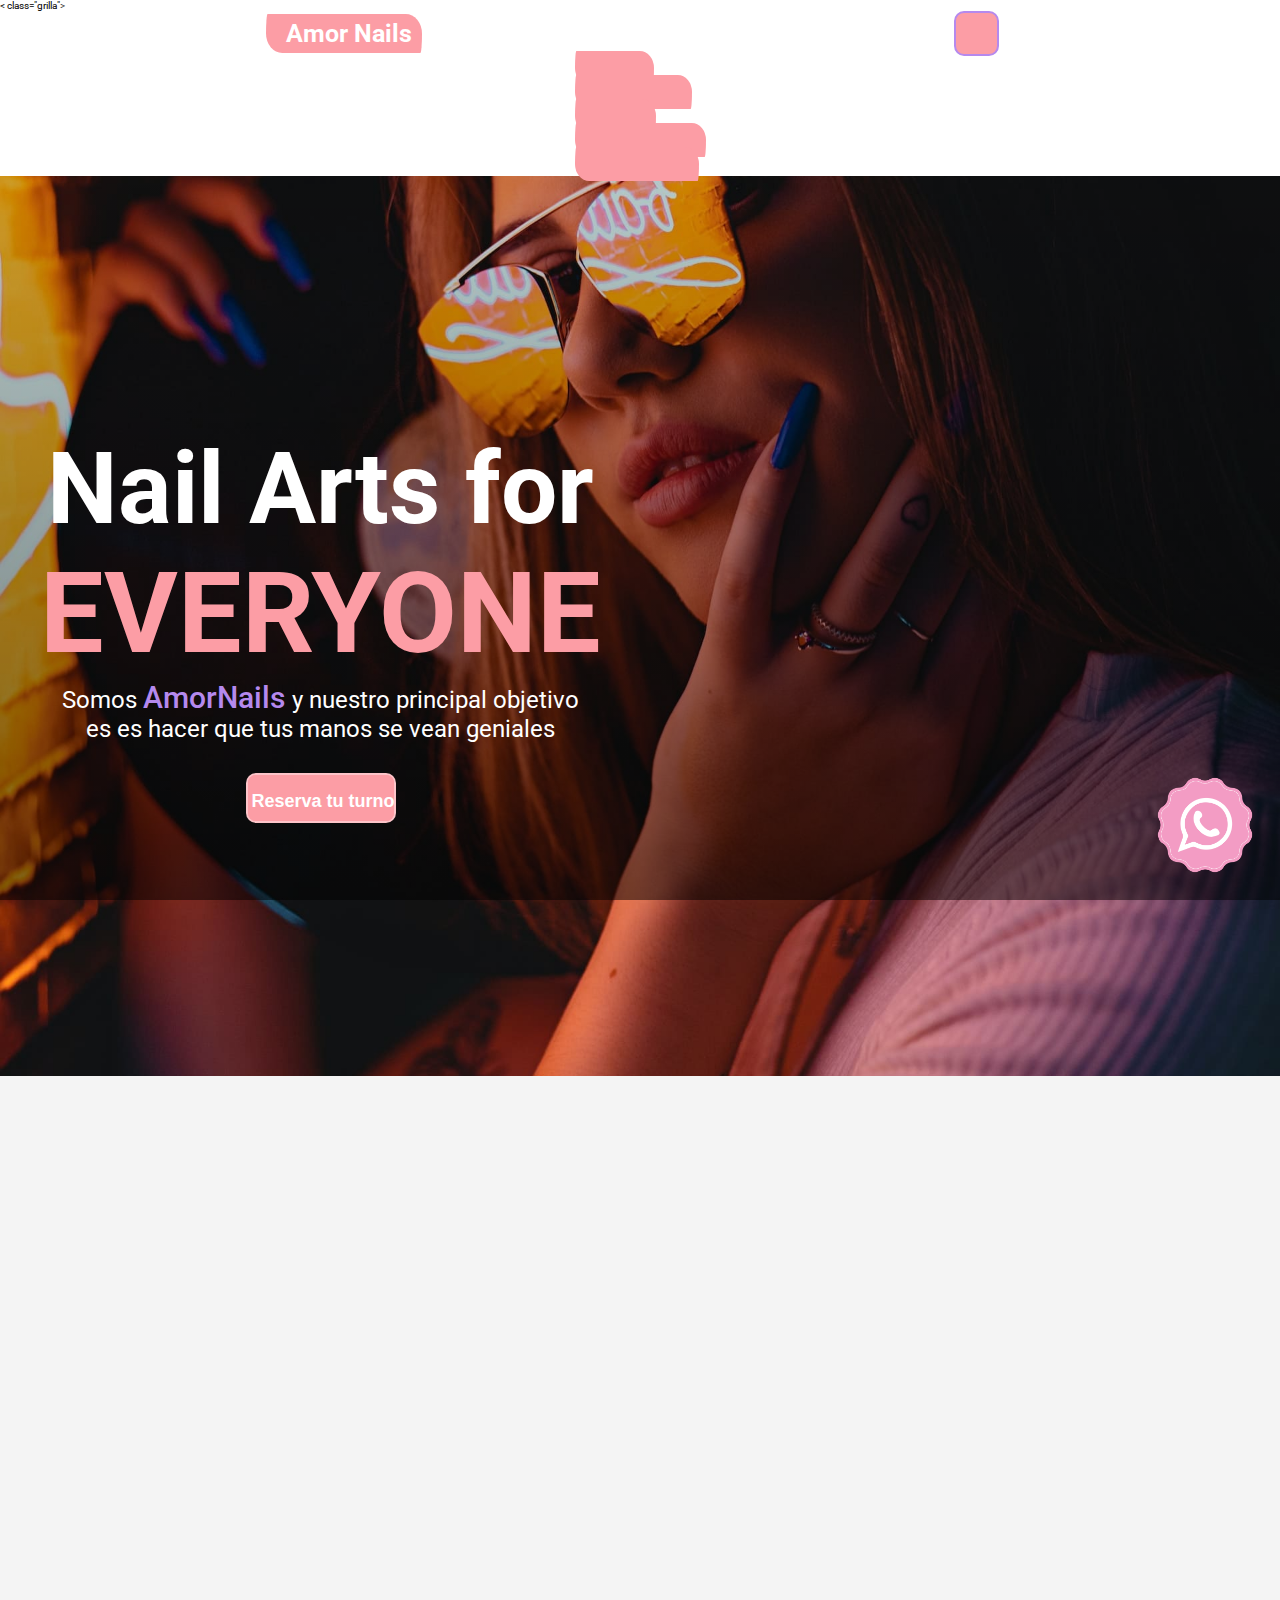
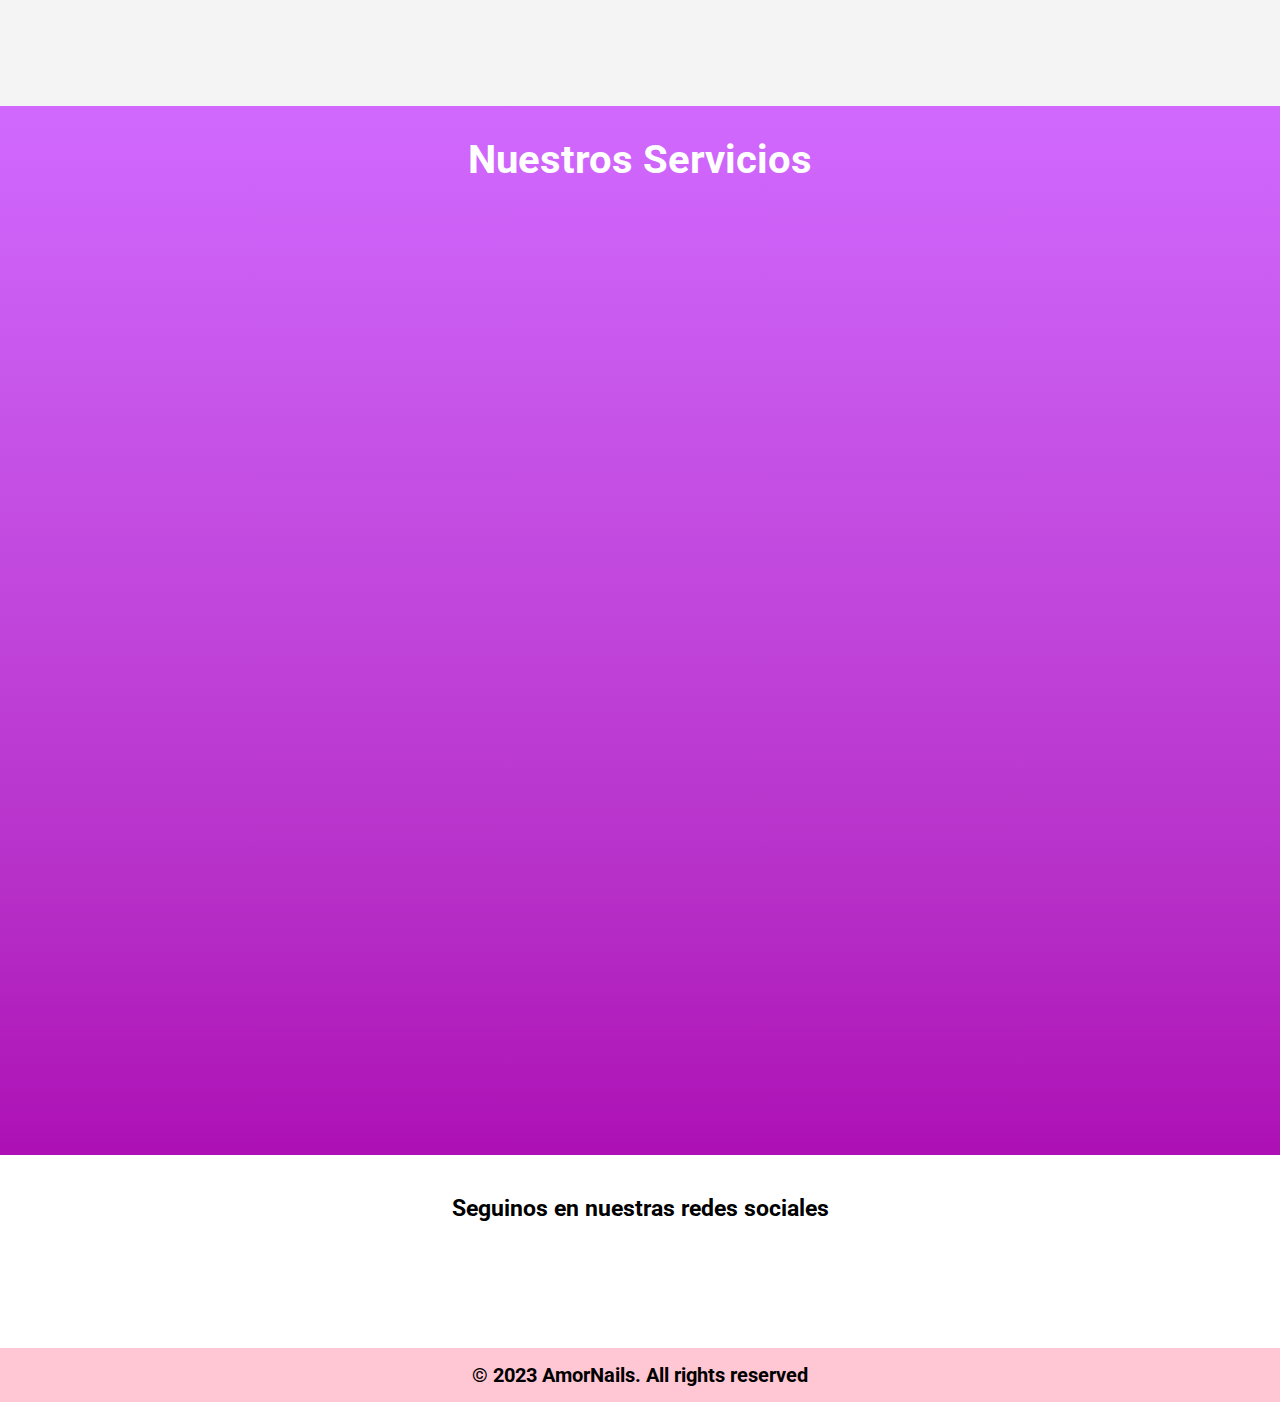
==== commit e0841207: "Se corrigio un pequeño scroll lateral en vista mobile" ====
--- a/index.html
+++ b/index.html
@@ -54,7 +54,7 @@
     <link rel="stylesheet" href="./css/styles.css" />
   </head>
   <body>
-    <div class="grilla">
+    < class="grilla">
       <header>
         <nav class="navbar fixed-top navbar-expand-sm bgcolor">
           <div class="container-fluid">
@@ -142,20 +142,20 @@
             </p>
           </div>
 
-          <div>
+          
             <img
-              src="./img/amor-nails.jfif"
-              data-aos="fade-left"
+              src="../img/amor-nails.jfif"
+              data-aos="fade-up"
               alt="logo de la marca AmorNails con laureles alrededor"
             />
-          </div>
+          
         </section>
 
         <section class="nuestrosServicios">
           <div class="container-sm">
             <h2>Nuestros Servicios</h2>
             <div class="carta-container">
-              <div class="carta carta1" data-aos="fade-right">
+              <div class="carta carta1" data-aos="fade-up">
                 <h3>Esmaltado Express</h3>
                 <p>
                   Brilla en minutos. Nuestro Esmaltado Express ofrece color y
@@ -165,7 +165,7 @@
                   <button class="button_card">+ Info</button>
                 </a>
               </div>
-              <div class="carta carta2" data-aos="fade-left">
+              <div class="carta carta2" data-aos="fade-up">
                 <h3>Esculpidas en gel</h3>
                 <p>
                   Diseño de uñas de lujo con durabilidad. Nuestras Uñas
@@ -175,7 +175,7 @@
                   <button class="button_card">+ Info</button>
                 </a>
               </div>
-              <div class="carta carta3" data-aos="fade-right">
+              <div class="carta carta3" data-aos="fade-up">
                 <h3>Kapping</h3>
                 <p>
                   Protección superior. El servicio Kapping fortalece tus uñas
@@ -185,7 +185,7 @@
                   <button class="button_card">+ Info</button>
                 </a>
               </div>
-              <div class="carta carta4" data-aos="fade-left">
+              <div class="carta carta4" data-aos="fade-up">
                 <h3>Nail Art</h3>
                 <p>
                   Creatividad sin límites. En Amor Nails, transformamos tus uñas
@@ -195,7 +195,7 @@
                   <button class="button_card">+ Info</button>
                 </a>
               </div>
-              <div class="carta carta5" data-aos="fade-right">
+              <div class="carta carta5" data-aos="fade-up">
                 <h3>S.O.S</h3>
                 <p>
                   ¿Uñas en apuros? ¡Nuestro servicio S.O.S. para Uñas está aquí
@@ -205,7 +205,7 @@
                   <button class="button_card">+ Info</button>
                 </a>
               </div>
-              <div class="carta carta6" data-aos="fade-left">
+              <div class="carta carta6" data-aos="fade-up">
                 <h3>Trendy Nails</h3>
                 <p>
                   A la vanguardia de la moda. Nuestro servicio Trendy Nails te
--- a/css/styles.css
+++ b/css/styles.css
@@ -202,11 +202,11 @@
   right: 10px;
 }
 main .eslogan {
-  background-image: linear-gradient(0deg, rgba(0, 0, 0, 0.5), rgba(0, 0, 0, 0.1)), url(../../img/main.jpg);
-  background-repeat: no-repeat;
-  background-size: cover;
-  background-position: center center;
-  margin-top: 50px;
+  background-image: linear-gradient(0deg, rgba(0, 0, 0, 0.5), rgba(0, 0, 0, 0.1)), url(../img/main.jpg);
+  background-repeat: no-repeat;
+  background-size: cover;
+  background-position: center center;
+  margin-top: 30px;
   height: 95vh;
   display: flex;
   flex-direction: column;
@@ -259,15 +259,12 @@
   width: 80%;
   text-align: center;
 }
-main .queEsAmorNails div img {
-  width: 100%;
-  height: 100%;
+main .queEsAmorNails img {
+  height: 350px;
+  width: 350px;
 }
 main .nuestrosServicios {
-  background-image: url(../../img/stacked-peaks-haikei-mobile.png);
-  background-repeat: no-repeat;
-  background-size: cover;
-  background-position: center center;
+  background-image: linear-gradient(to bottom, #d169ff, #c857ec, #c044da, #b62fc7, #ad10b5);
 }
 main .nuestrosServicios div h2 {
   font-size: 4rem;
@@ -303,37 +300,37 @@
   font-weight: bold;
 }
 main .nuestrosServicios div .carta-container .carta1 {
-  background-image: linear-gradient(0deg, rgba(0, 0, 0, 0.5), rgba(0, 0, 0, 0.5)), url(../../img/esmaltado-express.jpg);
+  background-image: linear-gradient(0deg, rgba(0, 0, 0, 0.5), rgba(0, 0, 0, 0.5)), url(../img/esmaltado-express.jpg);
   background-repeat: no-repeat;
   background-size: cover;
   background-position: center center;
 }
 main .nuestrosServicios div .carta-container .carta2 {
-  background-image: linear-gradient(0deg, rgba(0, 0, 0, 0.5), rgba(0, 0, 0, 0.5)), url(../../img/esculpidas-gel.jpg);
+  background-image: linear-gradient(0deg, rgba(0, 0, 0, 0.5), rgba(0, 0, 0, 0.5)), url(../img/esculpidas-gel.jpg);
   background-repeat: no-repeat;
   background-size: cover;
   background-position: center center;
 }
 main .nuestrosServicios div .carta-container .carta3 {
-  background-image: linear-gradient(0deg, rgba(0, 0, 0, 0.5), rgba(0, 0, 0, 0.5)), url(../../img/kapping.jpg);
+  background-image: linear-gradient(0deg, rgba(0, 0, 0, 0.5), rgba(0, 0, 0, 0.5)), url(../img/kapping.jpg);
   background-repeat: no-repeat;
   background-size: cover;
   background-position: center center;
 }
 main .nuestrosServicios div .carta-container .carta4 {
-  background-image: linear-gradient(0deg, rgba(0, 0, 0, 0.5), rgba(0, 0, 0, 0.5)), url(../../img/nail-art.jpg);
+  background-image: linear-gradient(0deg, rgba(0, 0, 0, 0.5), rgba(0, 0, 0, 0.5)), url(../img/nail-art.jpg);
   background-repeat: no-repeat;
   background-size: cover;
   background-position: center center;
 }
 main .nuestrosServicios div .carta-container .carta5 {
-  background-image: linear-gradient(0deg, rgba(0, 0, 0, 0.5), rgba(0, 0, 0, 0.5)), url(../../img/sos.jpg);
+  background-image: linear-gradient(0deg, rgba(0, 0, 0, 0.5), rgba(0, 0, 0, 0.5)), url(../img/sos.jpg);
   background-repeat: no-repeat;
   background-size: cover;
   background-position: center center;
 }
 main .nuestrosServicios div .carta-container .carta6 {
-  background-image: linear-gradient(0deg, rgba(0, 0, 0, 0.5), rgba(0, 0, 0, 0.5)), url(../../img/trendy.jpg);
+  background-image: linear-gradient(0deg, rgba(0, 0, 0, 0.5), rgba(0, 0, 0, 0.5)), url(../img/trendy.jpg);
   background-repeat: no-repeat;
   background-size: cover;
   background-position: center center;
@@ -440,10 +437,7 @@
   main .queEsAmorNails div img {
     margin-right: 200px;
     height: 500px;
-    width: 500px;
-  }
-  main .nuestrosServicios {
-    background-image: url(../../img/stacked-peaks-haikei.png);
+    width: 400px;
   }
 }
 .preg-frec {
@@ -638,7 +632,7 @@
   }
 }
 .formulario {
-  background-image: url(../../img/fondo-pages.jpg);
+  background-image: url(../img/fondo-pages.jpg);
   background-repeat: no-repeat;
   background-size: cover;
   background-position: center center;
@@ -730,7 +724,7 @@
   flex-direction: column;
   justify-content: center;
   align-items: center;
-  background-image: url(../../img/bg-contacto.jpg);
+  background-image: url(../img/bg-contacto.jpg);
   background-repeat: no-repeat;
   background-size: cover;
   background-position: center center;
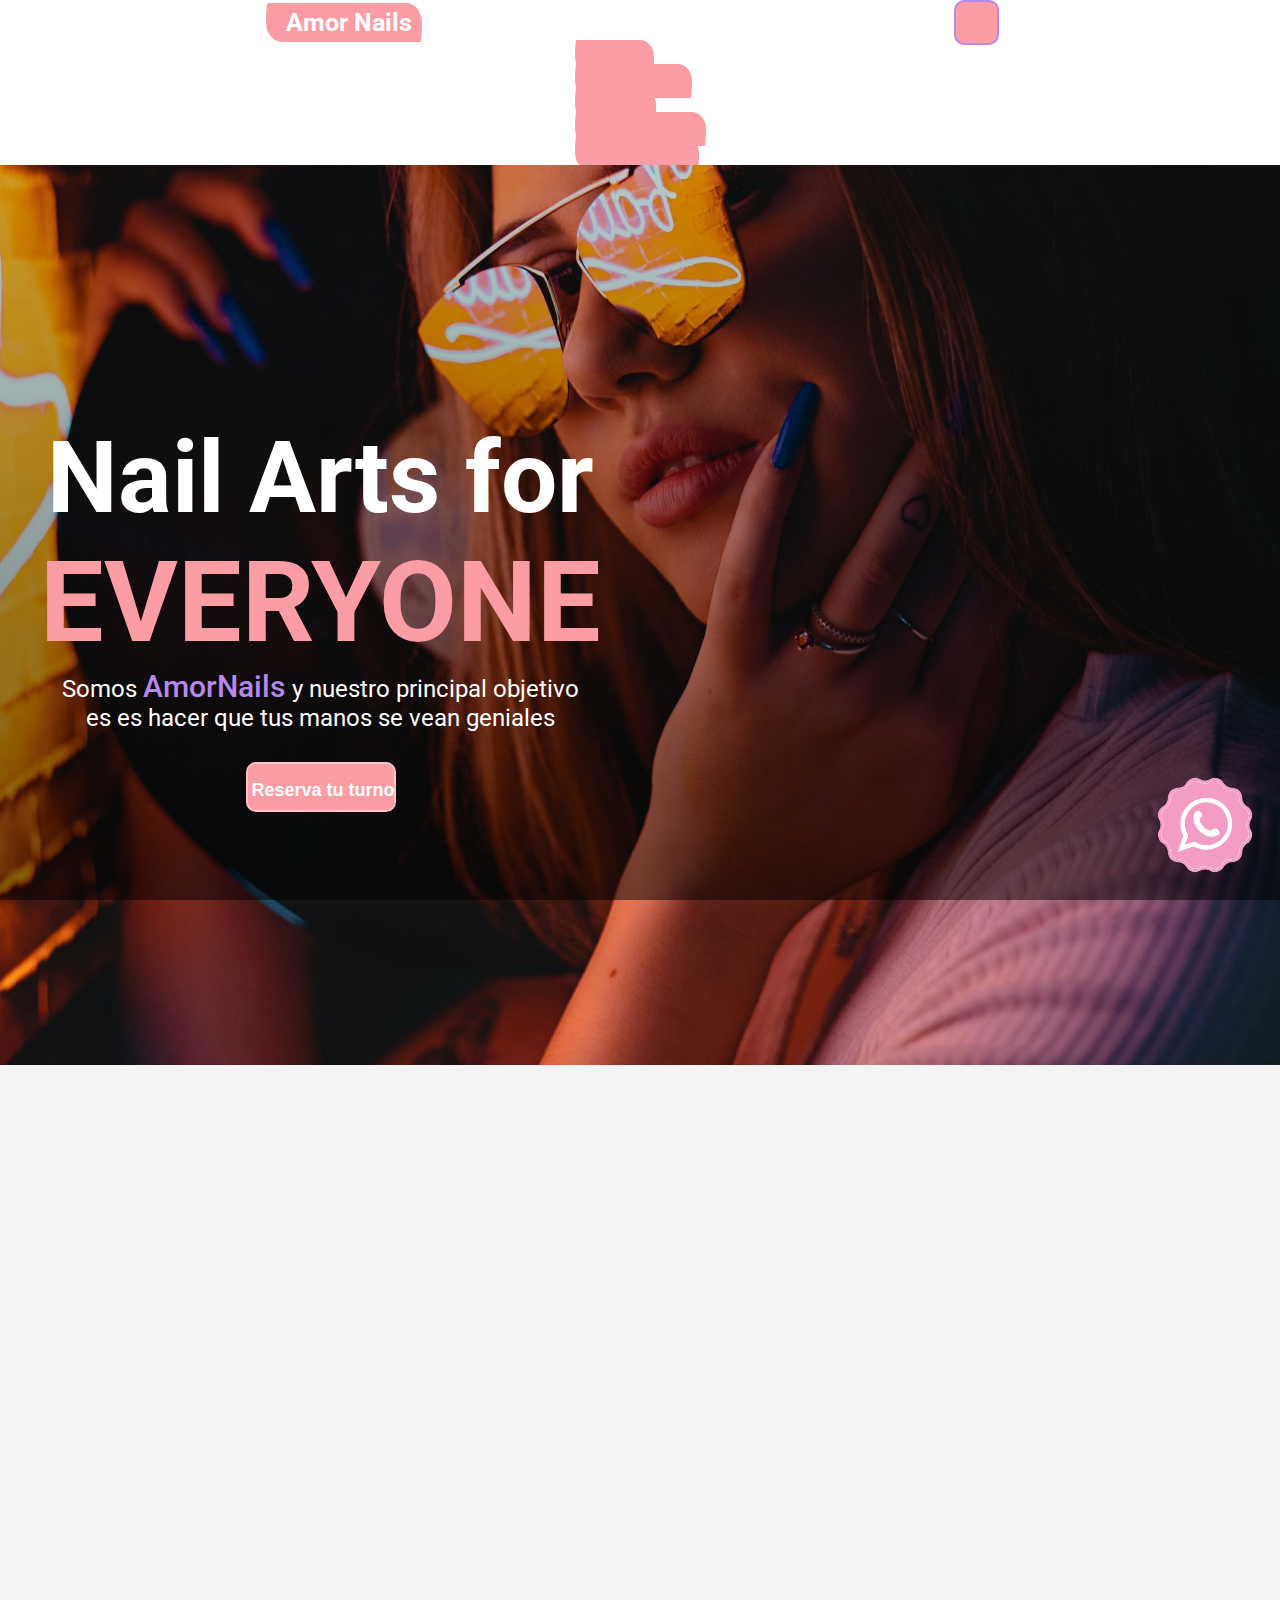
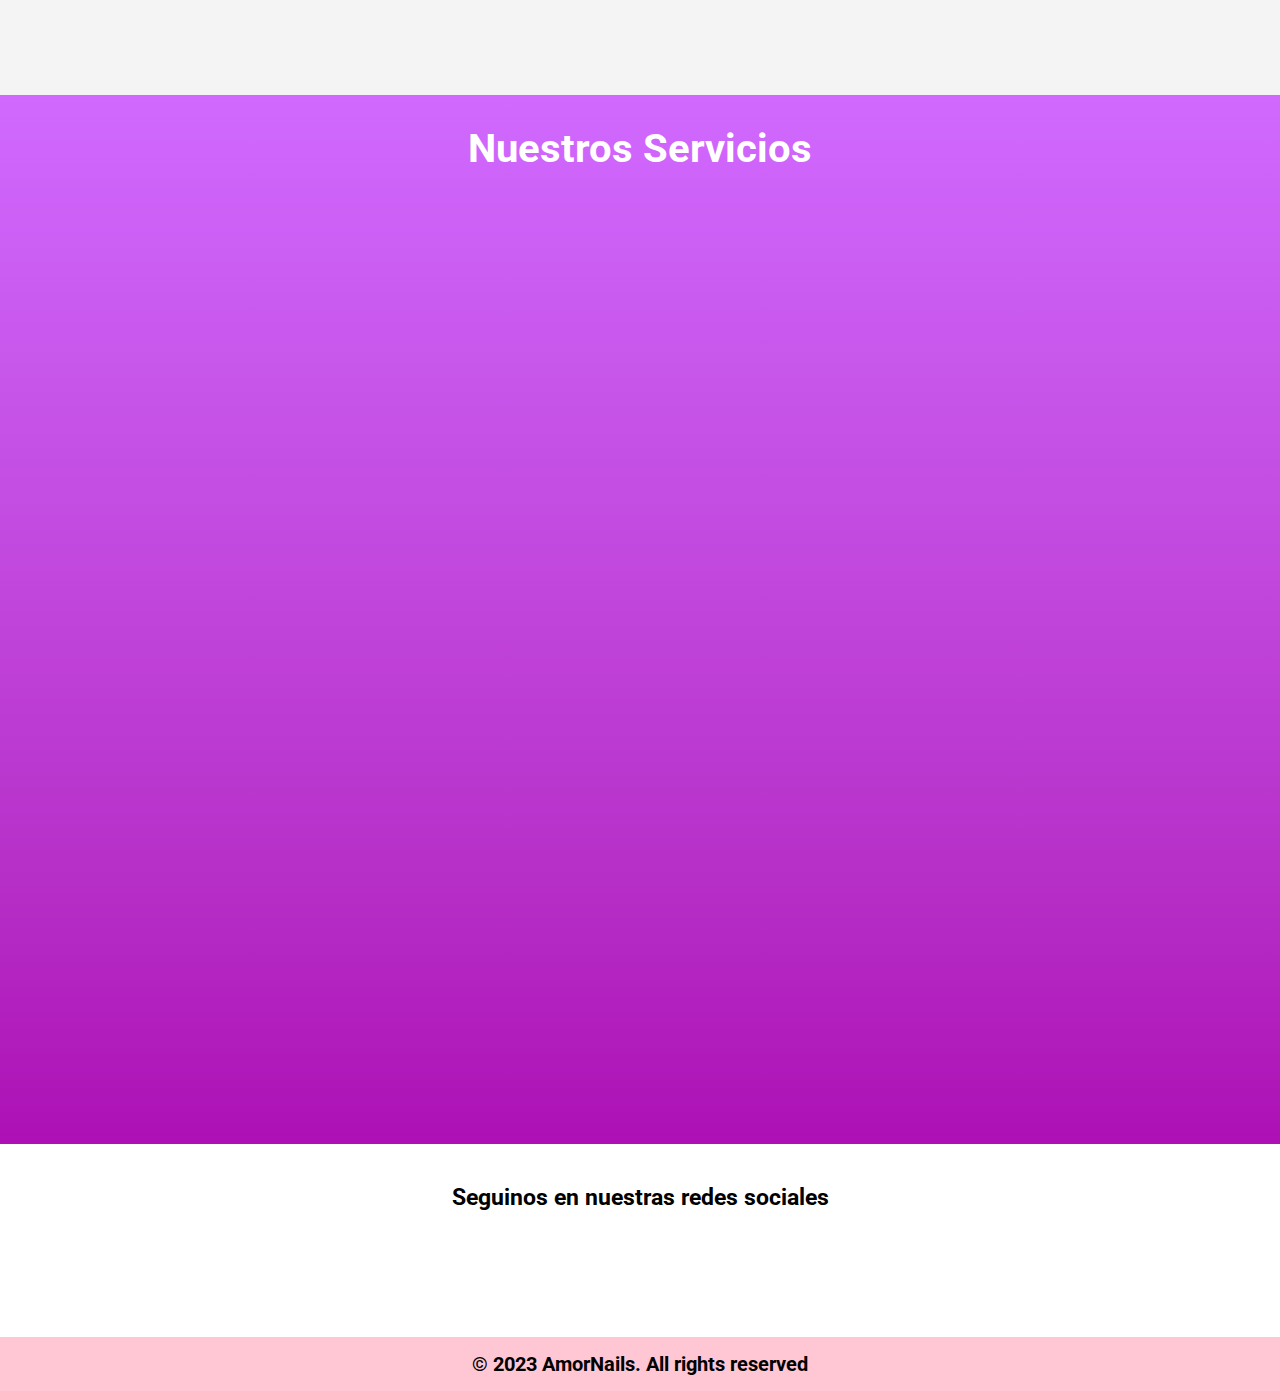
==== commit 4ddc81ba: "Version Final" ====
--- a/index.html
+++ b/index.html
@@ -54,7 +54,7 @@
     <link rel="stylesheet" href="./css/styles.css" />
   </head>
   <body>
-    < class="grilla">
+    <div class="grilla">
       <header>
         <nav class="navbar fixed-top navbar-expand-sm bgcolor">
           <div class="container-fluid">
@@ -144,7 +144,7 @@
 
           
             <img
-              src="../img/amor-nails.jfif"
+              src="./img/amor-nails.jfif"
               data-aos="fade-up"
               alt="logo de la marca AmorNails con laureles alrededor"
             />
--- a/css/styles.css
+++ b/css/styles.css
@@ -434,10 +434,10 @@
   main .queEsAmorNails .texto p {
     font-size: 2.5rem;
   }
-  main .queEsAmorNails div img {
+  main .queEsAmorNails img {
     margin-right: 200px;
     height: 500px;
-    width: 400px;
+    width: 500px;
   }
 }
 .preg-frec {
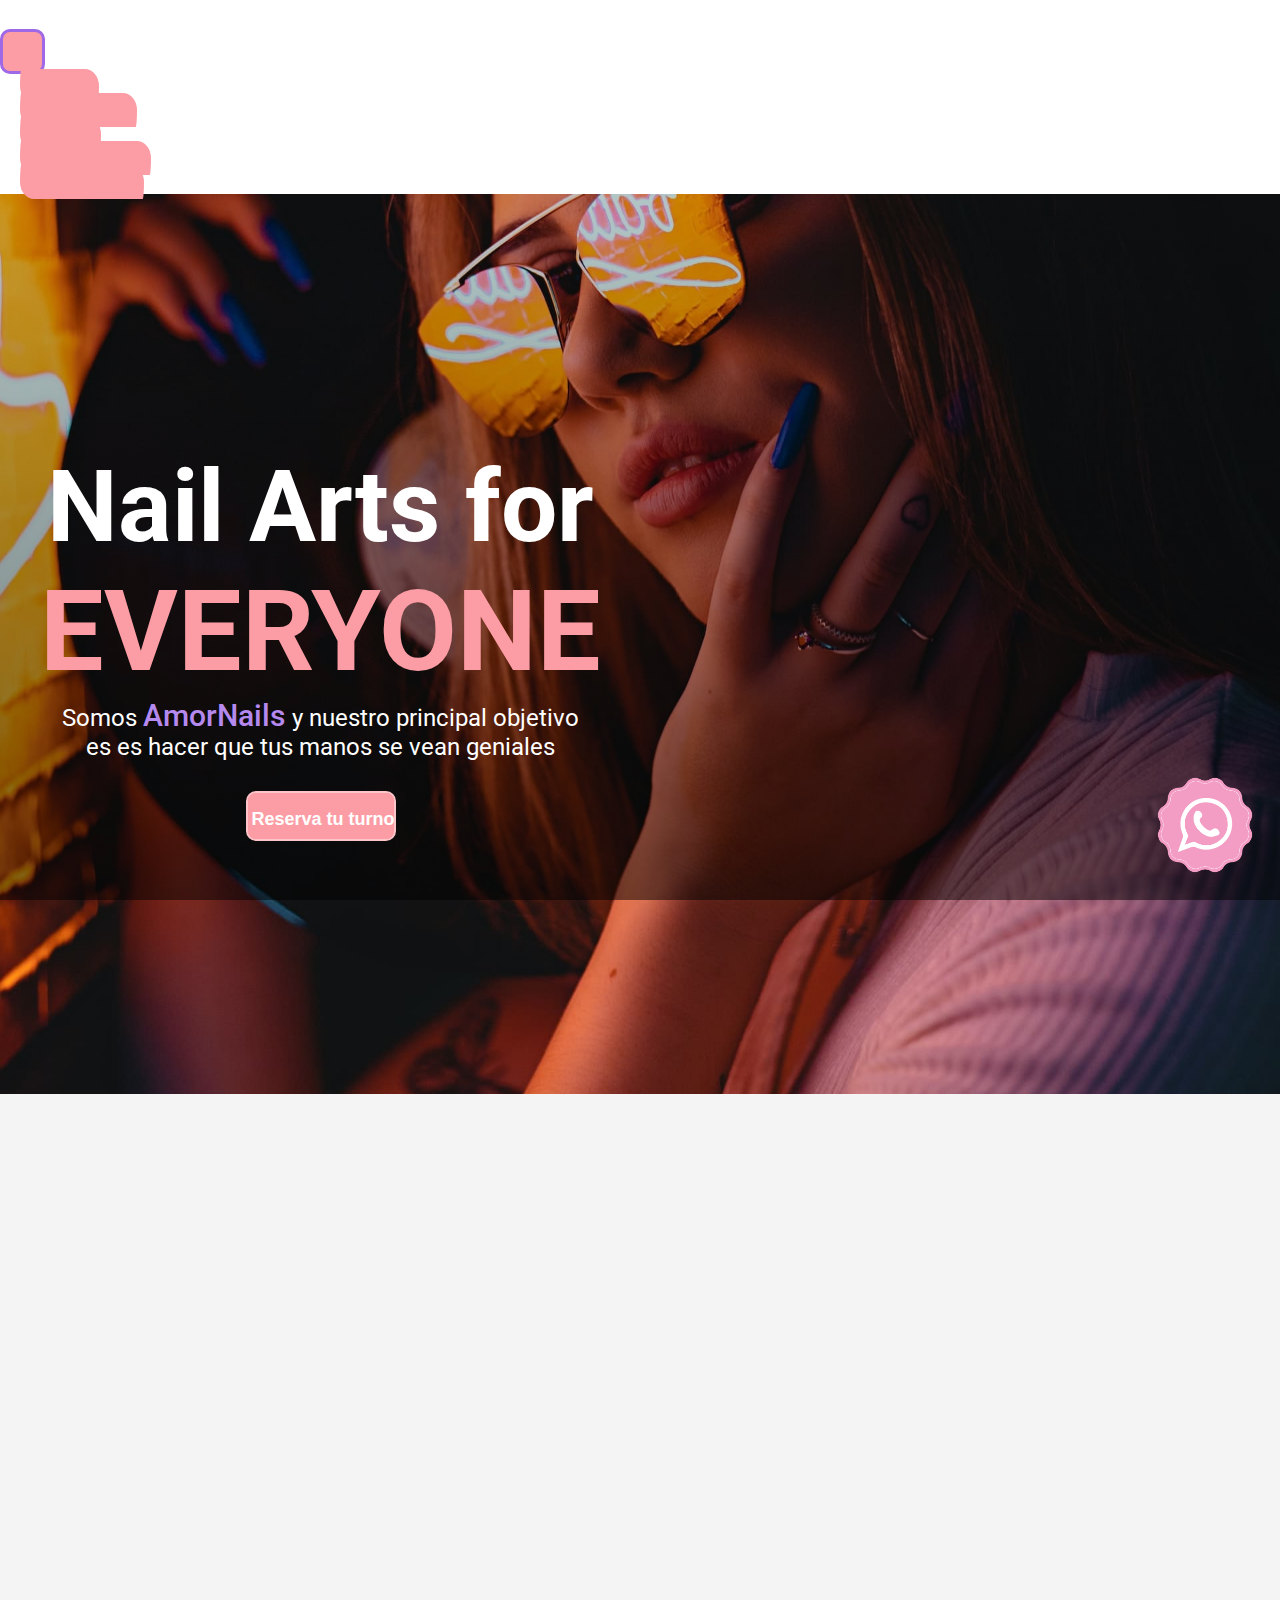
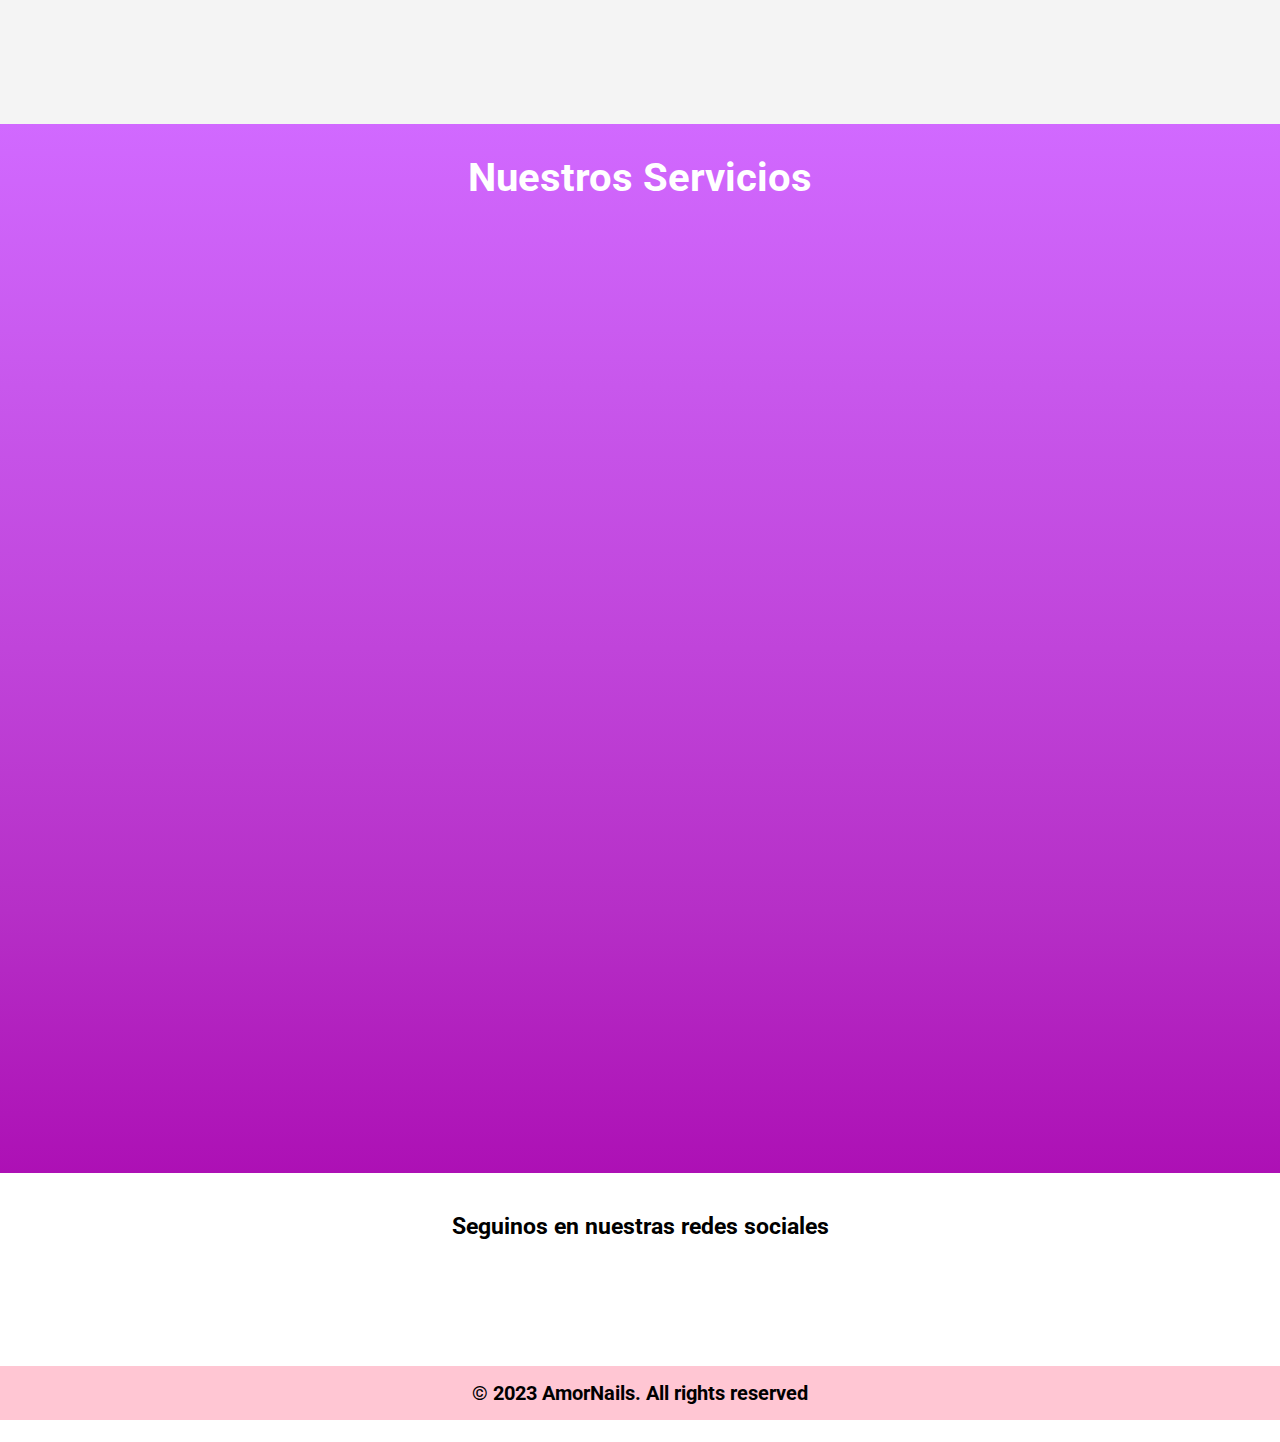
==== commit ec91cde3: "Finalizando detalles para entrega final, se agrego favicon y se arreglo bug del menu hamburguesa" ====
--- a/index.html
+++ b/index.html
@@ -12,6 +12,7 @@
       content="MANICURA,ART,NAIL,KAPPING,ESCULPIDAS,ESMALTADO,UÑAS,TECNICAS,BRILLANTE,MODA"
     />
     <title>AmorNails | Nail Arts</title>
+    <link rel="shortcut icon" href="./img/icono.ico" type="image/x-icon" />
     <link rel="preconnect" href="https://fonts.googleapis.com" />
     <link rel="preconnect" href="https://fonts.gstatic.com" crossorigin />
 
@@ -54,208 +55,204 @@
     <link rel="stylesheet" href="./css/styles.css" />
   </head>
   <body>
-    <div class="grilla">
-      <header>
-        <nav class="navbar fixed-top navbar-expand-sm bgcolor">
-          <div class="container-fluid">
-            <a class="navbar-brand" href="./index.html"><h1 class="logo">Amor Nails</h1></a>
-            <div>
-              <button
-                class="navbar-toggler"
-                type="button"
-                data-bs-toggle="collapse"
-                data-bs-target="#navbarNav"
-                aria-controls="navbarNav"
-                aria-expanded="false"
-                aria-label="Toggle navigation"
+    <header>
+      <nav class="navbar fixed-top navbar-expand-sm bgcolor">
+        <div class="container-fluid">
+          <a class="navbar-brand" href="./index.html"
+            ><h1 class="logo">Amor Nails</h1></a
+          >
+          <div>
+            <button
+              class="navbar-toggler"
+              type="button"
+              data-bs-toggle="collapse"
+              data-bs-target="#navbarNav"
+              aria-controls="navbarNav"
+              aria-expanded="false"
+              aria-label="Toggle navigation"
+            >
+              <span class="navbar-toggler-icon"></span>
+            </button>
+          </div>
+        </div>
+        <div class="collapse navbar-collapse" id="navbarNav">
+          <ul class="navbar-nav">
+            <li class="nav-item">
+              <a class="nav-link" aria-current="page" href="./index.html"
+                >Inicio</a
               >
-                <span class="navbar-toggler-icon"></span>
-              </button>
-            </div>
-          </div>
-          <div class="collapse navbar-collapse" id="navbarNav">
-            <ul class="navbar-nav">
-              <li class="nav-item">
-                <a class="nav-link" aria-current="page" href="./index.html"
-                  >Inicio</a
-                >
-              </li>
-              <li class="nav-item">
-                <a class="nav-link" href="./pages/reservas.html">Reservas</a>
-              </li>
-              <li class="nav-item">
-                <a class="nav-link" href="./pages/local.html">Local</a>
-              </li>
-
-              <li class="nav-item preg-nav">
-                <a class="nav-link" href="./pages/preg-frec.html">Preg.Frec.</a>
-              </li>
-              <li class="nav-item">
-                <a class="nav-link" href="./pages/contacto.html">Contacto</a>
-              </li>
-            </ul>
-          </div>
-        </nav>
-      </header>
-
-      <main>
+            </li>
+            <li class="nav-item">
+              <a class="nav-link" href="./pages/reservas.html">Reservas</a>
+            </li>
+            <li class="nav-item">
+              <a class="nav-link" href="./pages/local.html">Local</a>
+            </li>
+
+            <li class="nav-item preg-nav">
+              <a class="nav-link" href="./pages/preg-frec.html">Preg.Frec.</a>
+            </li>
+            <li class="nav-item">
+              <a class="nav-link" href="./pages/contacto.html">Contacto</a>
+            </li>
+          </ul>
+        </div>
+      </nav>
+    </header>
+
+    <main>
+      <div>
+        <a href="https://web.whatsapp.com/" target="_blank">
+          <img
+            src="./img/logo-whatsapp.png"
+            alt="logo de whatsapp color rosa"
+            class="logo-whats img-fluid"
+          />
+        </a>
+      </div>
+
+      <section class="eslogan">
+        <div class="texto">
+          <h2>Nail Arts for</h2>
+          <h2 class="every">Everyone</h2>
+
+          <div class="dp-none">
+            <p>
+              Somos <span class="amorNails">AmorNails </span> y nuestro
+              principal objetivo
+            </p>
+            <p>es es hacer que tus manos se vean geniales</p>
+          </div>
+          <a href="./pages/reservas.html">
+            <button class="button type1"></button>
+          </a>
+        </div>
+      </section>
+
+      <section class="queEsAmorNails">
+        <div class="texto" data-aos="fade-up">
+          <h3>Te contamos que es <span class="amorNails">Amor Nails</span></h3>
+          <p>
+            Amor Nails es un refugio de belleza donde la creatividad florece en
+            cada uña. Nuestro equipo de artistas de uñas expertos se dedica a
+            transformar tus uñas en verdaderas obras de arte, utilizando las
+            últimas tendencias y productos de alta calidad. En un ambiente
+            relajante y acogedor, te mimaremos y aseguraremos que tus uñas
+            reflejen tu estilo único.
+          </p>
+        </div>
+
+        <img
+          src="./img/amor-nails.jfif"
+          data-aos="fade-up"
+          alt="logo de la marca AmorNails con laureles alrededor"
+        />
+      </section>
+
+      <section class="nuestrosServicios">
+        <div class="container-sm">
+          <h2>Nuestros Servicios</h2>
+          <div class="carta-container">
+            <div class="carta carta1" data-aos="fade-up">
+              <h3>Esmaltado Express</h3>
+              <p>
+                Brilla en minutos. Nuestro Esmaltado Express ofrece color y
+                estilo de manera rápida y duradera
+              </p>
+              <a href="https://web.whatsapp.com/" target="_blank">
+                <button class="button_card">+ Info</button>
+              </a>
+            </div>
+            <div class="carta carta2" data-aos="fade-up">
+              <h3>Esculpidas en gel</h3>
+              <p>
+                Diseño de uñas de lujo con durabilidad. Nuestras Uñas Esculpidas
+                te ofrecen belleza y resistencia
+              </p>
+              <a href="https://web.whatsapp.com/" target="_blank">
+                <button class="button_card">+ Info</button>
+              </a>
+            </div>
+            <div class="carta carta3" data-aos="fade-up">
+              <h3>Kapping</h3>
+              <p>
+                Protección superior. El servicio Kapping fortalece tus uñas
+                naturales, asegurando su salud y belleza
+              </p>
+              <a href="https://web.whatsapp.com/" target="_blank">
+                <button class="button_card">+ Info</button>
+              </a>
+            </div>
+            <div class="carta carta4" data-aos="fade-up">
+              <h3>Nail Art</h3>
+              <p>
+                Creatividad sin límites. En Amor Nails, transformamos tus uñas
+                en lienzos de arte, creando diseños únicos y espectaculares
+              </p>
+              <a href="https://web.whatsapp.com/" target="_blank">
+                <button class="button_card">+ Info</button>
+              </a>
+            </div>
+            <div class="carta carta5" data-aos="fade-up">
+              <h3>S.O.S</h3>
+              <p>
+                ¿Uñas en apuros? ¡Nuestro servicio S.O.S. para Uñas está aquí
+                para salvar el día!
+              </p>
+              <a href="https://web.whatsapp.com/" target="_blank">
+                <button class="button_card">+ Info</button>
+              </a>
+            </div>
+            <div class="carta carta6" data-aos="fade-up">
+              <h3>Trendy Nails</h3>
+              <p>
+                A la vanguardia de la moda. Nuestro servicio Trendy Nails te
+                ofrece las últimas tendencias en uñas para lucir a la moda
+              </p>
+              <a href="https://web.whatsapp.com/" target="_blank">
+                <button class="button_card">+ Info</button>
+              </a>
+            </div>
+          </div>
+        </div>
+      </section>
+    </main>
+
+    <footer>
+      <section class="redes-sociales">
         <div>
-          <a href="https://web.whatsapp.com/" target="_blank">
-            <img
-              src="./img/logo-whatsapp.png"
-              alt="logo de whatsapp color rosa"
-              class="logo-whats img-fluid"
-            />
-          </a>
-        </div>
-
-        <section class="eslogan">
-          <div class="texto">
-            <h2>Nail Arts for</h2>
-            <h2 class="every">Everyone</h2>
-
-            <div class="dp-none">
-              <p>
-                Somos <span class="amorNails">AmorNails </span> y nuestro
-                principal objetivo
-              </p>
-              <p>es es hacer que tus manos se vean geniales</p>
-            </div>
-            <a href="./pages/reservas.html">
-              <button class="button type1"></button>
+          <h3>Seguinos en nuestras redes sociales</h3>
+          <div>
+            <a
+              href="https://www.instagram.com/amor.nails.roma/"
+              target="_blank"
+            >
+              <img
+                src="./img/instagram-icon.png"
+                data-aos="flip-left"
+                data-aos-duration="1500"
+                alt="Logo Instagram color morado"
+              />
             </a>
-          </div>
-        </section>
-
-        <section class="queEsAmorNails">
-          <div class="texto" data-aos="fade-up">
-            <h3>
-              Te contamos que es <span class="amorNails">Amor Nails</span>
-            </h3>
-            <p>
-              Amor Nails es un refugio de belleza donde la creatividad florece
-              en cada uña. Nuestro equipo de artistas de uñas expertos se dedica
-              a transformar tus uñas en verdaderas obras de arte, utilizando las
-              últimas tendencias y productos de alta calidad. En un ambiente
-              relajante y acogedor, te mimaremos y aseguraremos que tus uñas
-              reflejen tu estilo único.
-            </p>
-          </div>
-
-          
-            <img
-              src="./img/amor-nails.jfif"
-              data-aos="fade-up"
-              alt="logo de la marca AmorNails con laureles alrededor"
-            />
-          
-        </section>
-
-        <section class="nuestrosServicios">
-          <div class="container-sm">
-            <h2>Nuestros Servicios</h2>
-            <div class="carta-container">
-              <div class="carta carta1" data-aos="fade-up">
-                <h3>Esmaltado Express</h3>
-                <p>
-                  Brilla en minutos. Nuestro Esmaltado Express ofrece color y
-                  estilo de manera rápida y duradera
-                </p>
-                <a href="https://web.whatsapp.com/" target="_blank">
-                  <button class="button_card">+ Info</button>
-                </a>
-              </div>
-              <div class="carta carta2" data-aos="fade-up">
-                <h3>Esculpidas en gel</h3>
-                <p>
-                  Diseño de uñas de lujo con durabilidad. Nuestras Uñas
-                  Esculpidas te ofrecen belleza y resistencia
-                </p>
-                <a href="https://web.whatsapp.com/" target="_blank">
-                  <button class="button_card">+ Info</button>
-                </a>
-              </div>
-              <div class="carta carta3" data-aos="fade-up">
-                <h3>Kapping</h3>
-                <p>
-                  Protección superior. El servicio Kapping fortalece tus uñas
-                  naturales, asegurando su salud y belleza
-                </p>
-                <a href="https://web.whatsapp.com/" target="_blank">
-                  <button class="button_card">+ Info</button>
-                </a>
-              </div>
-              <div class="carta carta4" data-aos="fade-up">
-                <h3>Nail Art</h3>
-                <p>
-                  Creatividad sin límites. En Amor Nails, transformamos tus uñas
-                  en lienzos de arte, creando diseños únicos y espectaculares
-                </p>
-                <a href="https://web.whatsapp.com/" target="_blank">
-                  <button class="button_card">+ Info</button>
-                </a>
-              </div>
-              <div class="carta carta5" data-aos="fade-up">
-                <h3>S.O.S</h3>
-                <p>
-                  ¿Uñas en apuros? ¡Nuestro servicio S.O.S. para Uñas está aquí
-                  para salvar el día!
-                </p>
-                <a href="https://web.whatsapp.com/" target="_blank">
-                  <button class="button_card">+ Info</button>
-                </a>
-              </div>
-              <div class="carta carta6" data-aos="fade-up">
-                <h3>Trendy Nails</h3>
-                <p>
-                  A la vanguardia de la moda. Nuestro servicio Trendy Nails te
-                  ofrece las últimas tendencias en uñas para lucir a la moda
-                </p>
-                <a href="https://web.whatsapp.com/" target="_blank">
-                  <button class="button_card">+ Info</button>
-                </a>
-              </div>
-            </div>
-          </div>
-        </section>
-      </main>
-
-      <footer>
-        <section class="redes-sociales">
-          <div>
-            <h3>Seguinos en nuestras redes sociales</h3>
-            <div>
-              <a
-                href="https://www.instagram.com/amor.nails.roma/"
-                target="_blank"
-              >
-                <img
-                  src="./img/instagram-icon.png"
-                  data-aos="flip-left"
-                  data-aos-duration="1500"
-                  alt="Logo Instagram color morado"
-                />
-              </a>
-
-              <a
-                href="https://www.instagram.com/amor.nails.roma/"
-                target="_blank"
-              >
-                <img
-                  src="./img/facebook-icon.png"
-                  data-aos="flip-left"
-                  alt="Logo Facebook color morado"
-                />
-              </a>
-            </div>
-          </div>
-        </section>
-
-        <section class="derechos">
-          <p>&copy; 2023 AmorNails. All rights reserved</p>
-        </section>
-      </footer>
-    </div>
+
+            <a
+              href="https://www.instagram.com/amor.nails.roma/"
+              target="_blank"
+            >
+              <img
+                src="./img/facebook-icon.png"
+                data-aos="flip-left"
+                alt="Logo Facebook color morado"
+              />
+            </a>
+          </div>
+        </div>
+      </section>
+
+      <section class="derechos">
+        <p>&copy; 2023 AmorNails. All rights reserved</p>
+      </section>
+    </footer>
 
     <script
       src="https://cdn.jsdelivr.net/npm/bootstrap@5.3.1/dist/js/bootstrap.bundle.min.js"
--- a/css/styles.css
+++ b/css/styles.css
@@ -158,12 +158,6 @@
 header nav {
   background-color: rgb(252, 157, 165);
 }
-header nav div {
-  display: flex;
-  flex-direction: row;
-  justify-content: space-around;
-  align-items: center;
-}
 header nav div .logo {
   color: white;
   font-weight: bold;
@@ -178,7 +172,7 @@
   height: 45px;
   width: 45px;
   background-color: rgb(252, 157, 165);
-  border: 2px solid #b589ee;
+  border: 3px solid #9f68e6;
   border-radius: 10px;
   margin: 0 15px 0 auto;
 }
@@ -187,10 +181,6 @@
   font-size: 1.5rem;
   text-transform: uppercase;
   font-weight: bold;
-}
-header nav div ul .nav-link:hover {
-  color: #b589ee;
-  transition: 0.7s;
 }
 
 main div a img {
@@ -381,6 +371,10 @@
     margin: 0 20px;
     text-transform: uppercase;
   }
+  header nav div ul .nav-link:hover {
+    color: #b589ee;
+    transition: 0.7s;
+  }
   main .eslogan {
     display: flex;
     flex-direction: column;
@@ -583,6 +577,7 @@
   justify-content: center;
   align-items: center;
   width: 100%;
+  margin-bottom: 10px;
 }
 .section-ubicacion .ubicacion h2 {
   margin-top: 20px;
@@ -626,6 +621,7 @@
   }
   .section-ubicacion {
     border-radius: 10px;
+    margin-bottom: 20px;
   }
   .section-ubicacion .ubicacion iframe {
     width: 45%;
@@ -765,7 +761,7 @@
 @media (min-width: 1200px) {
   .section-contacto {
     display: grid;
-    grid-template-areas: "titulo titulo" "parrafo imagen" "form imagen";
+    grid-template-areas: "titulo ." "parrafo imagen" "form imagen";
     grid-template-columns: auto auto;
     grid-template-rows: auto auto;
     justify-content: space-evenly;
@@ -791,6 +787,10 @@
     height: 450px;
     margin-bottom: 150px;
   }
+  .section-contacto img:hover {
+    transform: scale(1.2);
+    transition: all 0.3s;
+  }
 }
 
 /*# sourceMappingURL=styles.css.map */
